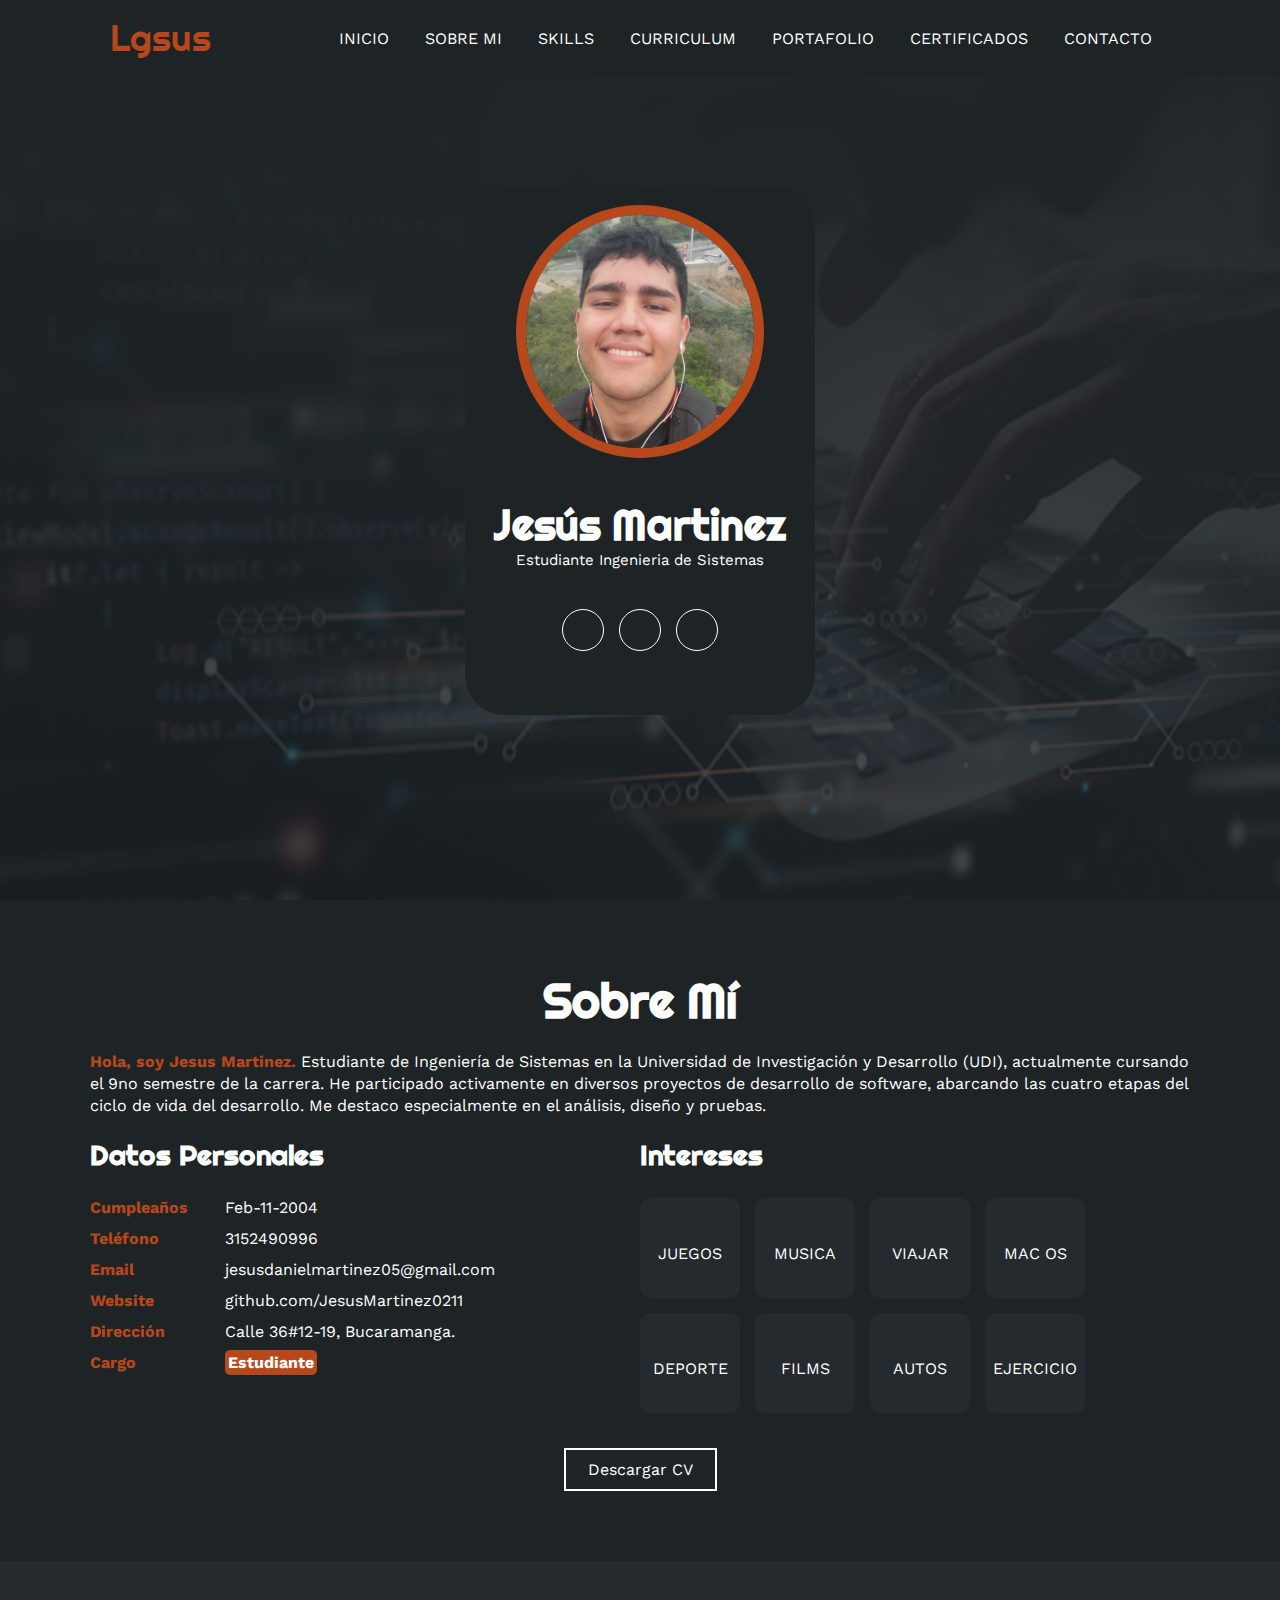
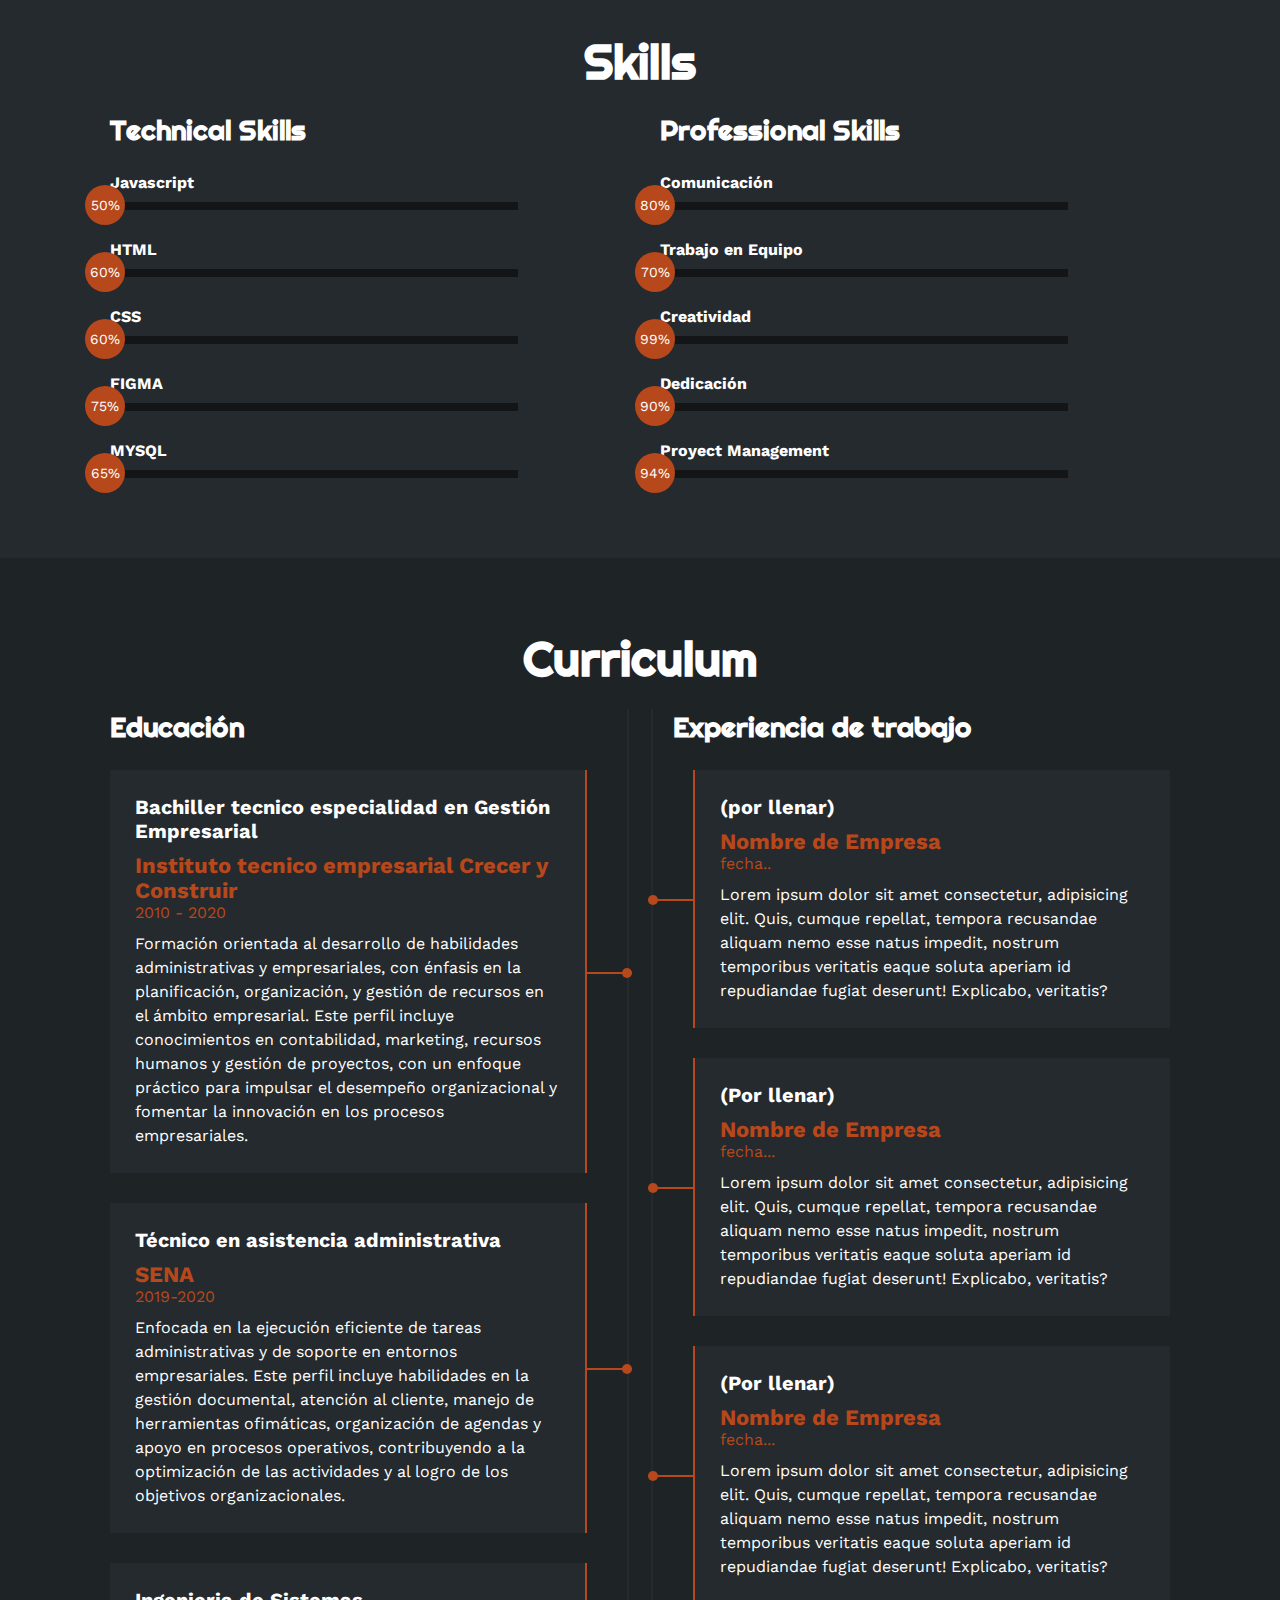
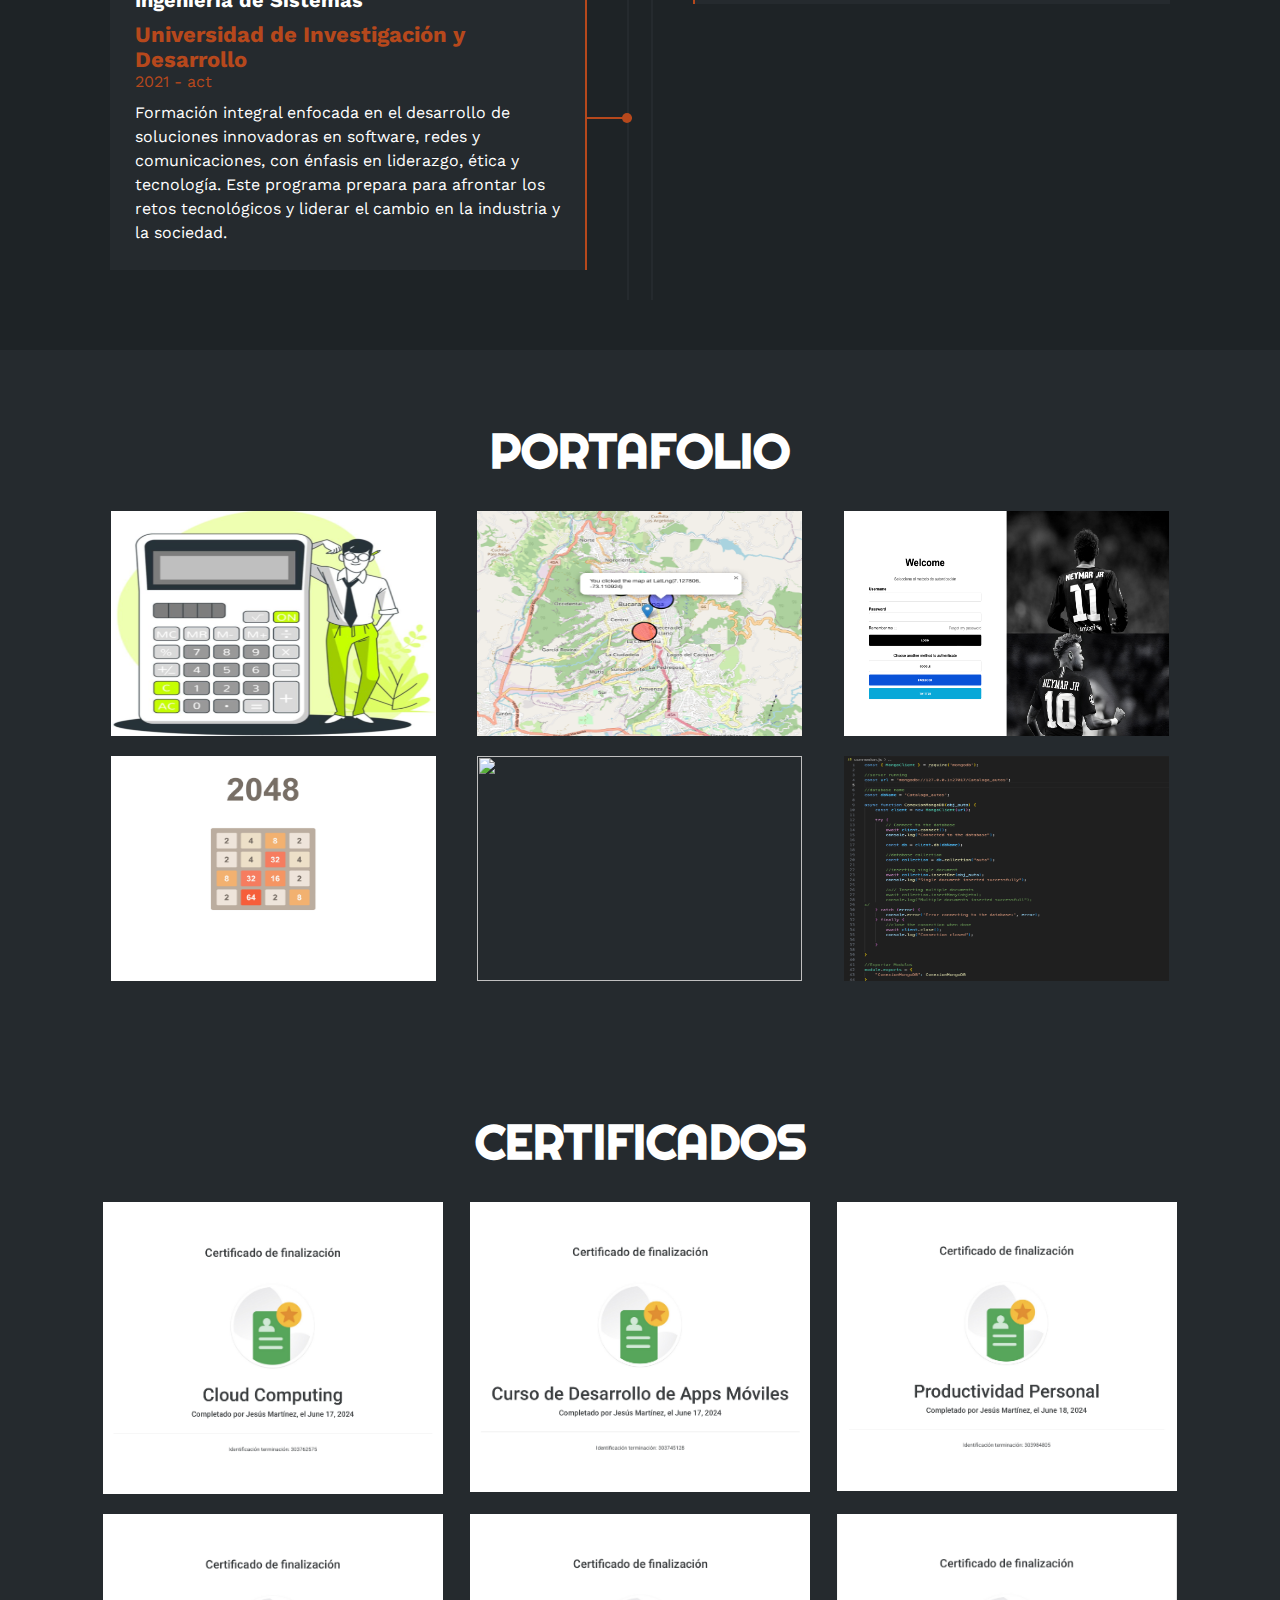
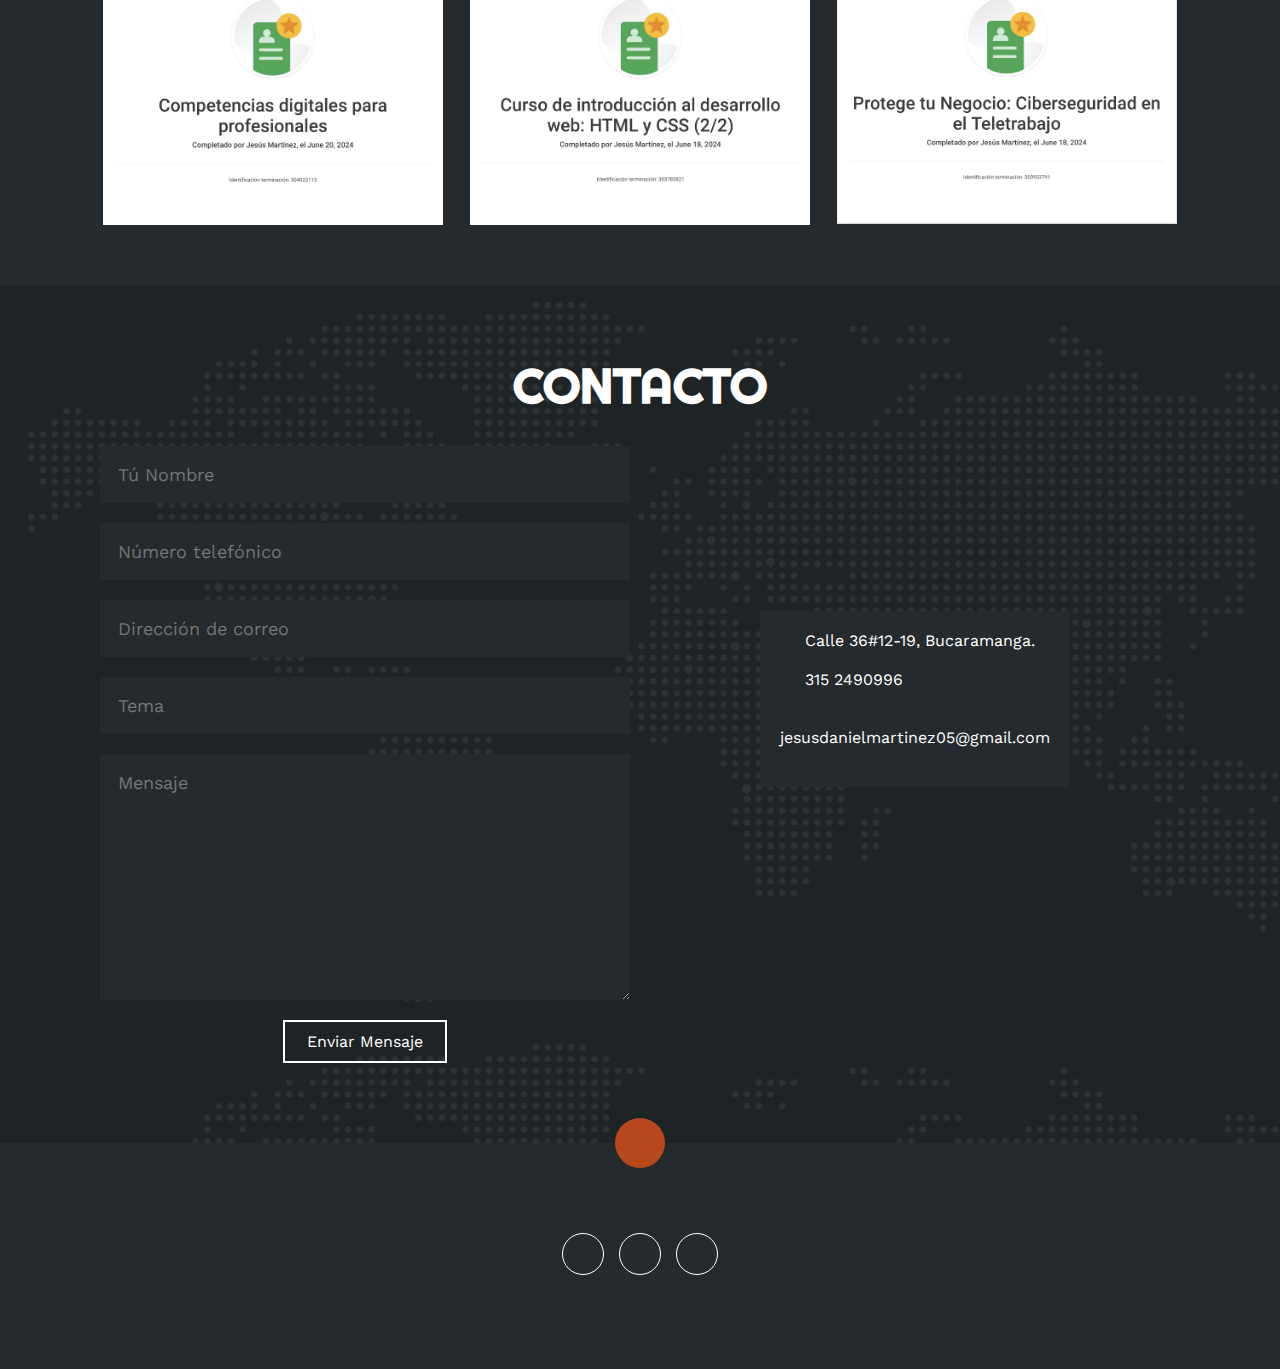
==== src/index.html @ fd4f3566 "c" ====
<!DOCTYPE html>
<html lang="es">
<head>
    <meta charset="UTF-8">
    <meta http-equiv="X-UA-Compatible" content="IE=edge">
    <meta name="viewport" content="width=device-width, initial-scale=1.0">
    <link rel="stylesheet" href="https://cdnjs.cloudflare.com/ajax/libs/font-awesome/6.1.2/css/all.min.css" integrity="sha512-1sCRPdkRXhBV2PBLUdRb4tMg1w2YPf37qatUFeS7zlBy7jJI8Lf4VHwWfZZfpXtYSLy85pkm9GaYVYMfw5BC1A==" crossorigin="anonymous" referrerpolicy="no-referrer" />
    <title>Portfolio</title>
    <link rel="stylesheet" href="estilo.css">
</head>
<body>
    <!-- MENU ENCABEZADO -->
    <div class="contenedor-header">
        <header>
            <div class="logo">
                <a href="#inicio">Lgsus</a>
            </div>
            <nav id="nav">
                <ul>
                    <li><a href="#inicio" onclick="seleccionar()">INICIO</a></li>
                    <li><a href="#sobremi" onclick="seleccionar()">SOBRE MI</a></li>
                    <li><a href="#skills" onclick="seleccionar()">SKILLS</a></li>
                    <li><a href="#curriculum" onclick="seleccionar()">CURRICULUM</a></li>
                    <li><a href="#portfolio" onclick="seleccionar()">PORTAFOLIO</a></li>
                    <li><a href="#certificado" onclick="seleccionar()">CERTIFICADOS</a></li>
                    <li><a href="#contacto" onclick="seleccionar()">CONTACTO</a></li>
                </ul>
            </nav>
            <div class="nav-responsive" onclick="mostrarOcultarMenu()">
                <i class="fa-solid fa-bars"></i>
            </div>
        </header>
    </div>

    <!-- SECCION INICIO -->
    <section id="inicio" class="inicio">
        <div class="contenido-banner">
            <div class="contenedor-img">
                <img src="img/cara.png" alt="">
            </div>
            <h1>Jesús Martinez</h1>
            <h2>Estudiante Ingenieria de Sistemas</h2>
            <div class="redes">
                <a href="https://www.instagram.com/_jesusdaniel_11/"><i class="fa-brands fa-instagram"></i></a>
                <a href="https://github.com/JesusMartinez0211"><i class="fa-brands fa-github"></i></a>
                <a href="https://www.linkedin.com/in/jesus-martinez-547531126/"><i class="fa-brands fa-linkedin-in"></i></a>
            </div>
        </div>
    </section>

    <!-- SECCION SOBRE MI -->
    <section id="sobremi" class="sobremi">
        <div class="contenido-seccion">
            <h2>Sobre Mí</h2>
            <p><span>Hola, soy Jesus Martinez.</span> Estudiante de Ingeniería de Sistemas en la Universidad de Investigación y Desarrollo (UDI), actualmente cursando el 9no semestre de la carrera. He participado activamente en diversos proyectos de desarrollo de software, abarcando las cuatro etapas del ciclo de vida del desarrollo. Me destaco especialmente en el análisis, diseño y pruebas.</p>

            <div class="fila">
                <!-- datos personales -->
                <div class="col">
                    <h3>Datos Personales</h3>
                    <ul>
                        <li>
                            <strong>Cumpleaños</strong>
                            Feb-11-2004
                        </li>
                        <li>
                            <strong>Teléfono</strong>
                            3152490996
                        </li>
                        <li>
                            <strong>Email</strong>
                            jesusdanielmartinez05@gmail.com
                        </li>
                        <li>
                            <strong>Website</strong>
                            github.com/JesusMartinez0211
                        </li>
                        <li>
                            <strong>Dirección</strong>
                            Calle 36#12-19, Bucaramanga.
                        </li>
                        <li>
                            <strong>Cargo</strong>
                            <span>Estudiante</span>
                        </li>
                    </ul>
                </div>

                <!-- intereses -->
                <div class="col">
                    <h3>Intereses</h3>
                    <div class="contenedor-intereses">
                        <div class="interes">
                            <i class="fa-solid fa-gamepad"></i>
                            <span>JUEGOS</span>
                        </div>
                        <div class="interes">
                            <i class="fa-solid fa-headphones"></i>
                            <span>MUSICA</span>
                        </div>
                        <div class="interes">
                            <i class="fa-solid fa-plane"></i>
                            <span>VIAJAR</span>
                        </div>
                        <div class="interes">
                            <i class="fa-brands fa-apple"></i>
                            <span>MAC OS</span>
                        </div>
                        <div class="interes">
                            <i class="fa-solid fa-futbol"></i>
                            <span>DEPORTE</span>
                        </div>
                        <div class="interes">
                            <i class="fa-solid fa-film"></i>
                            <span>FILMS</span>
                        </div>
                        <div class="interes">
                            <i class="fa-solid fa-car"></i>
                            <span>AUTOS</span>
                        </div>
                        <div class="interes">
                            <i class="fa-solid fa-dumbbell"></i>
                            <span>EJERCICIO</span>
                        </div>
                        
                    </div>
                </div>
            </div>
            <button>
                Descargar CV <i class="fa-solid fa-download"></i>
                <span class="overlay"></span>
            </button>
        </div>
    </section>

    <!-- SECCION SKILLS -->
    <section class="skills" id="skills">
        <div class="contenido-seccion">
            <h2>Skills</h2>
            <div class="fila">
                <!-- Technical Skill -->
                <div class="col">
                    <h3>Technical Skills</h3>
                    <div class="skill">
                        <span>Javascript</span>
                        <div class="barra-skill">
                            <div class="progreso">
                                <span>50%</span>
                            </div>
                        </div>
                    </div>
                    <div class="skill">
                        <span>HTML</span>
                        <div class="barra-skill">
                            <div class="progreso">
                                <span>60%</span>
                            </div>
                        </div>
                    </div>
                    <div class="skill">
                        <span>CSS</span>
                        <div class="barra-skill">
                            <div class="progreso">
                                <span>60%</span>
                            </div>
                        </div>
                    </div>
                    <div class="skill">
                        <span>FIGMA</span>
                        <div class="barra-skill">
                            <div class="progreso">
                                <span>75%</span>
                            </div>
                        </div>
                    </div>
                    <div class="skill">
                        <span>MYSQL</span>
                        <div class="barra-skill">
                            <div class="progreso">
                                <span>65%</span>
                            </div>
                        </div>
                    </div>
                </div>
                <!-- Professional Skills -->
                <div class="col">
                    <h3>Professional Skills</h3>
                    <div class="skill">
                        <span>Comunicación</span>
                        <div class="barra-skill">
                            <div class="progreso">
                                <span>80%</span>
                            </div>
                        </div>
                    </div>
                    <div class="skill">
                        <span>Trabajo en Equipo</span>
                        <div class="barra-skill">
                            <div class="progreso">
                                <span>70%</span>
                            </div>
                        </div>
                    </div>
                    <div class="skill">
                        <span>Creatividad</span>
                        <div class="barra-skill">
                            <div class="progreso">
                                <span>99%</span>
                            </div>
                        </div>
                    </div>
                    <div class="skill">
                        <span>Dedicación</span>
                        <div class="barra-skill">
                            <div class="progreso">
                                <span>90%</span>
                            </div>
                        </div>
                    </div>
                    <div class="skill">
                        <span>Proyect Management</span>
                        <div class="barra-skill">
                            <div class="progreso">
                                <span>94%</span>
                            </div>
                        </div>
                    </div>
                </div>
            </div>
        </div>
    </section>

    <!-- SECCION CURRICULUM -->
    <section id="curriculum" class="curriculum">
        <div class="contenido-seccion">
            <h2>Curriculum</h2>
            <div class="fila">
                <div class="col izquierda">
                    <h3>Educación</h3>
                    <div class="item izq">
                        <h4>Bachiller tecnico especialidad en Gestión Empresarial</h4>
                        <span class="casa">Instituto tecnico empresarial Crecer y Construir</span>
                        <span class="fecha">2010 - 2020</span>
                        <p>Formación orientada al desarrollo de habilidades administrativas y empresariales, con énfasis en la planificación, organización, y gestión de recursos en el ámbito empresarial. Este perfil incluye conocimientos en contabilidad, marketing, recursos humanos y gestión de proyectos, con un enfoque práctico para impulsar el desempeño organizacional y fomentar la innovación en los procesos empresariales.</p>
                        <div class="conectori">
                            <div class="circuloi"></div>
                        </div>
                    </div>
                    <div class="item izq">
                        <h4>Técnico en asistencia administrativa</h4>
                        <span class="casa">SENA</span>
                        <span class="fecha">2019-2020</span>
                        <p>Enfocada en la ejecución eficiente de tareas administrativas y de soporte en entornos empresariales. Este perfil incluye habilidades en la gestión documental, atención al cliente, manejo de herramientas ofimáticas, organización de agendas y apoyo en procesos operativos, contribuyendo a la optimización de las actividades y al logro de los objetivos organizacionales.</p>
                        <div class="conectori">
                            <div class="circuloi"></div>
                        </div>
                    </div>
                    <div class="item izq">
                        <h4>Ingenieria de Sistemas</h4>
                        <span class="casa">Universidad de Investigación y Desarrollo</span>
                        <span class="fecha">2021 - act</span>
                        <p>Formación integral enfocada en el desarrollo de soluciones innovadoras en software, redes y comunicaciones, con énfasis en liderazgo, ética y tecnología. Este programa prepara para afrontar los retos tecnológicos y liderar el cambio en la industria y la sociedad.</p>
                        <div class="conectori">
                            <div class="circuloi"></div>
                        </div>
                    </div>
                </div>

                <div class="col derecha">
                    <h3>Experiencia de trabajo</h3>
                    <div class="item der">
                        <h4>(por llenar)</h4>
                        <span class="casa">Nombre de Empresa</span>
                        <span class="fecha">fecha..</span>
                        <p>Lorem ipsum dolor sit amet consectetur, adipisicing elit. Quis, cumque repellat, tempora recusandae aliquam nemo esse natus impedit, nostrum temporibus veritatis eaque soluta aperiam id repudiandae fugiat deserunt! Explicabo, veritatis?</p>
                        <div class="conectord">
                            <div class="circulod"></div>
                        </div>
                    </div>
                    <div class="item der">
                        <h4>(Por llenar)</h4>
                        <span class="casa">Nombre de Empresa</span>
                        <span class="fecha">fecha...</span>
                        <p>Lorem ipsum dolor sit amet consectetur, adipisicing elit. Quis, cumque repellat, tempora recusandae aliquam nemo esse natus impedit, nostrum temporibus veritatis eaque soluta aperiam id repudiandae fugiat deserunt! Explicabo, veritatis?</p>
                        <div class="conectord">
                            <div class="circulod"></div>
                        </div>
                    </div>
                    <div class="item der">
                        <h4>(Por llenar)</h4>
                        <span class="casa">Nombre de Empresa</span>
                        <span class="fecha">fecha...</span>
                        <p>Lorem ipsum dolor sit amet consectetur, adipisicing elit. Quis, cumque repellat, tempora recusandae aliquam nemo esse natus impedit, nostrum temporibus veritatis eaque soluta aperiam id repudiandae fugiat deserunt! Explicabo, veritatis?</p>
                        <div class="conectord">
                            <div class="circulod"></div>
                        </div>
                    </div>
                </div>
            </div>
        </div>
    </section>

    <!-- SECCION PORTFOLIO -->
    <section id="portfolio" class="portfolio">
        <div class="contenido-seccion">
            <h2>PORTAFOLIO</h2>
            <div class="galeria">
                <div class="proyecto">
                    <img src="img/p1.jpg" alt="">
                    <div class="overlay">
                        <h3>CALCULADORA MOVIL</h3>
                        <p>Kotlin</p>
                        <a href="https://github.com/JesusMartinez0211/Calculadora" onclick="seleccionar()">Ver proyecto</a>
                    </div>
                </div>
                <div class="proyecto">
                    <img src="img/p2.jpg" alt="">
                    <div class="overlay">
                        <h3>LEAFLET</h3>
                        <p>Javascript</p>
                        <a href="https://github.com/JesusMartinez0211/Test-Leaflet" onclick="seleccionar()">Ver proyecto</a>
                    </div>
                </div>
                <div class="proyecto">
                    <img src="img/p3.jpg" alt="">
                    <div class="overlay">
                        <h3>Login responsive</h3>
                        <p>HTML / CSS</p>
                        <a href="https://github.com/JesusMartinez0211/Login" onclick="seleccionar()">Ver proyecto</a>
                    </div>
                </div>
                <div class="proyecto">
                    <img src="img/p4.jpg" alt="">
                    <div class="overlay">
                        <h3>2048 GAME</h3>
                        <p>Javascript / CSS / HTML</p>
                        <a href="https://github.com/JesusMartinez0211/2048-game" onclick="seleccionar()">Ver proyecto</a>
                    </div>
                </div>
                <div class="proyecto">
                    <img src="img/p5.jpg" alt="">
                    <div class="overlay">
                        <h3>PORTAFOLIO WEB</h3>
                        <p>HTML / CSS / Javascript</p>
                        <a href="https://github.com/JesusMartinez0211" onclick="seleccionar()">Ver proyecto</a>
                    </div>
                </div>
                <div class="proyecto">
                    <img src="img/p6.jpg" alt="">
                    <div class="overlay">
                        <h3>CATALOGO AUTOS</h3>
                        <p>Javascript</p>
                        <a href="https://github.com/JesusMartinez0211/CatalogoAutos" onclick="seleccionar()">Ver proyecto</a>
                    </div>
                </div>
            </div>
        </div>
    </section>

     <!-- SECCION CERTIFICADO -->
     <section id="certificado" class="certificado">
        <div class="contenido-seccion">
            <h2>CERTIFICADOS</h2>
            <div class="galeria">
                <div class="proyecto">
                    <img src="img/cloud.png" alt="">
                    <div class="overlay">
                        <h3>Cloud Computing</h3>
                        <p>Google</p>
                        <a href="https://skillshop.exceedlms.com/student/award/MKSF8jKL6VpTP5WVRbdkm8NJ" onclick="seleccionar()">Ver Certificado</a>
                    </div>
                </div>
                <div class="proyecto">
                    <img src="img/movil.png" alt="">
                    <div class="overlay">
                        <h3>Desarrollo de Apps moviles</h3>
                        <p>Google</p>
                        <a href="https://skillshop.exceedlms.com/student/award/ecYZycpWTf9TgdnVz9wrvRbJ" onclick="seleccionar()">Ver Certificado</a>
                    </div>
                </div>
                <div class="proyecto">
                    <img src="img/personal.png" alt="">
                    <div class="overlay">
                        <h3>Productividad Personal</h3>
                        <p>Google</p>
                        <a href="https://skillshop.exceedlms.com/student/award/MpCxSvjUcuLHpGskgnTH6EfN" onclick="seleccionar()">Ver Certificado</a>
                    </div>
                </div>
                <div class="proyecto">
                    <img src="img/digital.png" alt="">
                    <div class="overlay">
                        <h3>Competencias digitales para profesionales</h3>
                        <p>Google</p>
                        <a href="https://skillshop.exceedlms.com/student/award/N8gUr5qnWe9rKjtF4Wf3Svby" onclick="seleccionar()">Ver Certificado</a>
                    </div>
                </div>
                <div class="proyecto">
                    <img src="img/htmlcss.png" alt="">
                    <div class="overlay">
                        <h3>HTML y CSS</h3>
                        <p>Google</p>
                        <a href="https://skillshop.exceedlms.com/student/award/JLhgte3eQnHqp3HSXAgmcTYd" onclick="seleccionar()">Ver Certificado</a>
                    </div>
                </div>
                <div class="proyecto">
                    <img src="img/seguridad.png" alt="">
                    <div class="overlay">
                        <h3>Ciberseguridad</h3>
                        <p>Google</p>
                        <a href="https://skillshop.exceedlms.com/student/award/NML5ABvcWfL3LM64qhajntRx" onclick="seleccionar()">Ver Certificado</a>
                    </div>
                </div>
            </div>
        </div>
    </section>


    <!-- SECCION CONTACTO -->
    <section id="contacto" class="contacto">
        <div class="contenido-seccion">
            <h2>CONTACTO</h2>
            <div class="fila">
                <!-- Formulario -->
                <div class="col">
                    <input type="text" placeholder="Tú Nombre">
                    <input type="text" placeholder="Número telefónico">
                    <input type="text" placeholder="Dirección de correo">
                    <input type="text" placeholder="Tema">
                    <textarea name="" id="" cols="30" rows="10" placeholder="Mensaje"></textarea>
                    <button>
                        Enviar Mensaje<i class="fa-solid fa-paper-plane"></i>
                        <span class="overlay"></span>
                    </button>
                </div>
                <!-- Mapa -->
                <div class="col">
                    <iframe src="https://www.google.com/maps/embed?pb=!1m10!1m8!1m3!1d1817.3433835587293!2d-73.12719248275633!3d7.117167223699336!3m2!1i1024!2i768!4f13.1!5e0!3m2!1ses!2sco!4v1733175062306!5m2!1ses!2sco"></iframe>
                    <div class="info">
                        <ul>
                            <li>
                                <i class="fa-solid fa-location-dot"></i>
                                Calle 36#12-19, Bucaramanga.
                            </li>
                            <li>
                                <i class="fa-solid fa-mobile-screen"></i>
                                315 2490996
                            </li>
                            <li>
                                <i class="fa-solid fa-envelope"></i>
                                jesusdanielmartinez05@gmail.com
                            </li>
                        </ul>
                    </div>
                </div>
            </div>
        </div>
    </section>

    <!-- footer -->
    <footer>
        <a href="#inicio" class="arriba">
            <i class="fa-solid fa-angles-up"></i>
        </a>
        <div class="redes">
            <a href="https://www.instagram.com/_jesusdaniel_11/"><i class="fa-brands fa-instagram"></i></a>
                <a href="https://github.com/JesusMartinez0211"><i class="fa-brands fa-github"></i></a>
                <a href="https://www.linkedin.com/in/jesus-martinez-547531126/"><i class="fa-brands fa-linkedin-in"></i></a>
        </div>
    </footer>

    <script src="script.js"></script>
</body>
</html>
---- src/estilo.css ----
@import url('https://fonts.googleapis.com/css2?family=Righteous&family=Work+Sans:wght@100;300;400;600;800&display=swap');
*{
    box-sizing: border-box;
    font-family: 'Work Sans';
    margin: 0;
    padding: 0;
}
html{
    /* me permite deslizar cuando hago clic en los links del menu */
    scroll-behavior: smooth;
}
/* MENU */
.contenedor-header{
    background: #1e2326;
    position: fixed;
    width: 100%;
    top: 0;
    left: 0;
    z-index: 99;
}
.contenedor-header header{
    max-width: 1100px;
    margin: auto;
    display: flex;
    justify-content: space-between;
    align-items: center;
    padding: 15px 20px;
}
.contenedor-header header .logo a{
    font-family: 'Righteous';
    font-size: 36px;
    color: #b6481c;
    text-decoration: none;
}
.contenedor-header header ul{
    display: flex;
    list-style: none;
}
.contenedor-header header nav ul li a{
    text-align: none;
    color: #fff;
    margin: 0 15px;
    padding: 3px;
    transition: .5s;
    text-decoration: none;
}
.contenedor-header header nav ul li a:hover{
    color: #b6481c;
}
.nav-responsive{
    background-color: #b6481c;
    color:#fff;
    padding: 5px 10px;
    border-radius: 5px;
    cursor: pointer;
    display: none;
}
/* SECCION I N I C I O */
.inicio{
    background: linear-gradient(to top, rgba(30,35,38,.8), rgba(30,35,38,1)),
    url(img/fondo.jpg);
    background-size: cover;
    height: 100vh;
    color: #fff;
    display: flex;
    align-items: center;
}
.inicio .contenido-banner{
    padding: 20px;
    background-color: #1e2326;
    max-width: 350px;
    margin: auto;
    text-align: center;
    border-radius: 40px;
}
.inicio .contenido-banner img{
    margin-top: 40px;
    border: 10px solid #b6481c;
    display: block;
    width: 80%;
    margin: auto;
    border-radius: 100%;
}
.inicio .contenido-banner h1{
    margin-top: 40px;
    font-size: 42px;
    font-family: 'Righteous';
}
.inicio .contenido-banner h2{
    font-size: 15px;
    font-weight: normal;
}
.inicio .contenido-banner .redes a{
    color: #fff;
    display: inline-block;
    text-decoration: none;
    border: 1px solid #fff;
    border-radius: 100%;
    width: 42px;
    height: 42px;
    line-height: 42px;
    margin: 40px 5px;
    font-size: 20px;
    transition: .3s;
}
.inicio .contenido-banner .redes a:hover{
    background-color: #b6481c;
}
.sobremi{
    background-color: #1e2326;
    color: #fff;
    padding: 50px 20px;
}
.sobremi .contenido-seccion{
    max-width: 1100px;
    margin: auto;
}
.sobremi h2{
    font-size: 48px;
    font-family: 'Righteous';
    text-align: center;
    padding: 20px 0;

}
.sobremi .contenido-seccion p{
    font: 18px;
    line-height: 22px;
    margin-bottom: 20px;
}
.sobremi .contenido-seccion p span{
    color: #b6481c;
    font-weight: bold;
}
.sobremi .fila{
    display: flex;
}
.sobremi .fila .col
{
    width: 50%;
}
.sobremi .fila .col h3{
    font-size: 28px;
    font-family: 'Righteous';
    margin-bottom: 25px;
}
.sobremi .fila .col ul{
    list-style: none;
}
.sobremi .fila .col ul li{
    margin: 12px 0;
}
.sobremi .fila .col ul li strong{
    display: inline-block;
    color: #b6481c;
    width: 130px;
}
.sobremi .fila .col ul li span{
    background-color: #b6481c;
    padding: 3px;
    font-weight: bold;
    border-radius: 5px;
}
.sobremi .fila .col .contenedor-intereses{
    display: flex;
    flex-wrap: wrap;
}
.sobremi .fila .col .contenedor-intereses .interes{
    width: 100px;
    height: 100px;
    background-color: #252A2E;
    border-radius: 10px;
    margin: 0 15px 15px 0;
    display: flex;
    flex-direction: column;
    align-items: center;
    justify-content: center;
    transition: .3s;
}.sobremi .fila .col .contenedor-intereses .interes:hover{
    background-color: #b6481c;
}
.sobremi .fila .col .contenedor-intereses .interes i{
    font-size: 30px;
    margin-bottom: 10px;
}
.sobremi button{
    cursor: pointer;
    background-color: transparent;
    border: 2px solid #fff;
    width: fit-content;
    display: block;
    margin: 20px auto;
    padding: 10px 22px;
    font-size: 16px;
    color: #fff;
    position: relative;
    z-index: 10;
}
.sobremi button .overlay{
    position: absolute;
    top: 0;
    left: 0;
    width: 0;
    height: 100%;
    background-color: #b6481c;
    z-index: -1;
    transition: 1s;
}
.sobremi button:hover .overlay{
    width: 100%;
}
/* SECCION S K I L L S */
.skills{
    background-color: #252A2E;
    color: #fff;
    padding: 50px 20px;
}
.skills .contenido-seccion{
    max-width: 1100px;
    margin: auto;
}
.skills h2{
    font-size: 48px;
    font-family: 'Righteous';
    text-align: center;
    padding: 20px 0;

}
.skills .fila{
    display: flex;
}
.skills .fila .col{
    width: 50%;
    padding: 0 20px;
}
.skills .fila .col h3{
    font-size: 28px;
    font-family: 'Righteous';
    margin-bottom: 25px;
}
.skills .skill > span{
    font-weight: bold;
    display: block;
    margin-bottom: 10px;
}
.skills .skill .barra-skill{
    height: 8px;
    width: 80%;
    background-color: #131517;
    position: relative;
    margin-bottom: 30px;
}
.skills .skill .progreso{
    background-color: #b6481c;
    position: absolute;
    top: 0;
    left: 0;
    height: 8px;
}
.skills .skill .barra-skill span{
    position: absolute;
    height: 40px;
    width: 40px;
    background-color: #b6481c;
    border-radius: 50px;
    line-height: 40px;
    text-align: center;
    top: -17px;
    right: -15px;
    font-size: 14px;
}
/* Estas clases se agregaran dinamicamente mediante javascript */
.skills .skill .javascript{
    width: 0%;
    animation: 2s javascript forwards;
}
@keyframes javascript {
    0%{width: 0%;}
    100%{width: 45%;}
}

.skills .skill .htmlcss{
    width: 0%;
    animation: 2s htmlcss forwards;
}
@keyframes htmlcss {
    0%{width: 0%;}
    100%{width: 60%;}
}

.skills .skill .photoshop{
    width: 0%;
    animation: 2s photoshop forwards;
}
@keyframes photoshop {
    0%{width: 0%;}
    100%{width: 60%;}
}

.skills .skill .wordpress{
    width: 0%;
    animation: 2s wordpress forwards;
}
@keyframes wordpress {
    0%{width: 0%;}
    100%{width: 75%;}
}

.skills .skill .drupal{
    width: 0%;
    animation: 2s drupal forwards;
}
@keyframes drupal {
    0%{width: 0%;}
    100%{width: 65%;}
}

.skills .skill .comunicacion{
    width: 0%;
    animation: 2s comunicacion forwards;
}
@keyframes comunicacion {
    0%{width: 0%;}
    100%{width: 80%;}
}

.skills .skill .trabajo{
    width: 0%;
    animation: 2s trabajo forwards;
}
@keyframes trabajo {
    0%{width: 0%;}
    100%{width: 70%;}
}

.skills .skill .creatividad{
    width: 0%;
    animation: 2s creatividad forwards;
}
@keyframes creatividad {
    0%{width: 0%;}
    100%{width: 99%;}
}

.skills .skill .dedicacion{
    width: 0%;
    animation: 2s dedicacion forwards;
}
@keyframes dedicacion {
    0%{width: 0%;}
    100%{width: 90%;}
}

.skills .skill .proyect{
    width: 0%;
    animation: 2s proyect forwards;
}
@keyframes proyect {
    0%{width: 0%;}
    100%{width: 94%;}
}
/* SECCION CURRICULUM */
.curriculum{
    background-color: #1e2326;
    color: #fff;
    padding: 50px 20px;
}
.curriculum .contenido-seccion{
    max-width: 1100px;
    margin: auto;
}
.curriculum h2{
    font-size: 48px;
    font-family: 'Righteous';
    text-align: center;
    padding: 20px 0;

}
.curriculum .fila{
    display: flex;
    justify-content: space-between;
}
.curriculum .fila .col{
    width: 49%;
    padding: 0 20px;
}
.curriculum .fila .col h3{
    font-size: 28px;
    font-family: 'Righteous';
    margin-bottom: 25px;
}
.curriculum .fila .izquierda{
    border-right: 2px solid #252A2E;
}
.curriculum .fila .derecha{
    border-left: 2px solid #252A2E;
}
.curriculum .fila .item{
    padding: 25px;
    margin-bottom: 30px;
    background-color: #252A2E;
    position: relative;
}
.curriculum .fila .item h4{
    font-size: 20px;
    margin-bottom: 10px;
}
.curriculum .fila .item .casa{
    color: #b6481c;
    font-size: 22px;
    font-weight: bold;
    display: block;
}
.curriculum .fila .item .fecha{
    display: block;
    color: #b6481c;
    margin-bottom: 10px;
}
.curriculum .fila .item p{
    line-height: 24px;
}
.curriculum .fila .izq{
    border-right: 2px solid #b6481c;
    margin-right: 20px;
}
.curriculum .fila .der{
    border-left: 2px solid #b6481c;
    margin-left: 20px;
}
.curriculum .fila .item .conectori{
    height: 2px;
    background-color: #b6481c;
    width: 47px;
    position: absolute;
    top: 50%;
    right: -47px;
    z-index: 5;
}
.curriculum .fila .item .conectori .circuloi{
    display: block;
    height: 10px;
    width: 10px;
    border-radius: 50%;
    background-color: #b6481c;
    float: right;
    position: relative;
    bottom: 4px;
}
.curriculum .fila .item .conectord{
    height: 2px;
    background-color: #b6481c;
    width: 47px;
    position: absolute;
    top: 50%;
    left: -47px;
    z-index: 5;
}
.curriculum .fila .item .conectord .circulod{
    display: block;
    height: 10px;
    width: 10px;
    border-radius: 50%;
    background-color: #b6481c;
    float: left;
    position: relative;
    bottom: 4px;
}

/* SECCION PORTFOLIO */
.portfolio{
    background-color: #252A2E;
    color: #fff;
    padding: 50px 20px;
}
.portfolio .contenido-seccion{
    max-width: 1100px;
    margin: auto;
}
.portfolio h2{
    font-size: 48px;
    font-family: 'Righteous';
    text-align: center;
    padding: 20px 0;
}
.portfolio .galeria{
    display: flex;
    flex-wrap: wrap;
    justify-content: space-around;
}
.portfolio .galeria .proyecto{
    position: relative;
    width: 325px; /* Tamaño uniforme */
    height: 225px; /* Tamaño uniforme */
    margin: 10px;
    cursor: pointer;
    overflow: hidden; /* Ocultar contenido que sobresalga */
}
.portfolio .galeria .proyecto img{
    width: 100%; /* Asegura que la imagen ocupe el ancho del contenedor */
    height: 100%; /* Asegura que la imagen ocupe la altura del contenedor */
    display: block;
}
.portfolio .galeria .proyecto .overlay{
    position: absolute;
    top: 0;
    width: 100%;
    height: 100%;
    text-align: center;
    background: linear-gradient(#b6481c, #b6481c);
    display: flex;
    flex-direction: column;
    justify-content: center;
    transition: 1s;
    font-size: 18px;
    letter-spacing: 3px;
    opacity: 0;
}

.portfolio .galeria .proyecto .overlay a {
    text-decoration: none; /* Quitar el subrayado del enlace */
    color: #fff; /* Texto blanco para contraste */
    background-color: #b6481c; /* Fondo acorde al gradiente */
    padding: 10px 20px; /* Espaciado interno para el botón */
    border-radius: 5px; /* Bordes redondeados para un diseño moderno */
    display: inline-block; /* Asegura que el enlace se vea como un botón */
    margin-top: 20px; /* Espacio entre el enlace y el texto superior */
    font-size: 16px; /* Tamaño de fuente legible */
    transition: background-color 0.3s ease, transform 0.3s ease; /* Suavidad en los efectos */
}

.portfolio .galeria .proyecto .overlay a:hover {
    background-color: #fff; /* Cambiar fondo al pasar el cursor */
    color: #b6481c; /* Cambiar color del texto para contraste */
    transform: scale(1.05); /* Aumentar ligeramente el tamaño */
}
.portfolio .galeria .proyecto .overlay h3{
    margin-bottom: 20px;
    transition: 1s;
}
.portfolio .galeria .proyecto .overlay:hover{
    opacity: 1;
}
.portfolio .galeria .proyecto .overlay:hover h3{
    margin-bottom: 0px;
}

/* SECCION CERTIFICADOS */
.certificado{
    background-color: #252A2E;
    color: #fff;
    padding: 50px 20px;
}
.certificado .contenido-seccion{
    max-width: 1100px;
    margin: auto;
}
.certificado h2{
    font-size: 48px;
    font-family: 'Righteous';
    text-align: center;
    padding: 20px 0;
}
.certificado .galeria{
    display: flex;
    flex-wrap: wrap;
    justify-content: space-around;
}
.certificado .galeria .proyecto{
    position: relative;
    max-width: 340px;
    height: fit-content;
    margin: 10px;
    cursor: pointer;
}
.certificado .galeria .proyecto img{
    width: 100%;
    display: block;
}
.certificado .galeria .proyecto .overlay{
    position: absolute;
    top: 0;
    width: 100%;
    height: 100%;
    text-align: center;
    background: linear-gradient(#b6481c, #b6481c);
    display: flex;
    flex-direction: column;
    justify-content: center;
    transition: 1s;
    font-size: 18px;
    letter-spacing: 3px;
    opacity: 0;
}

.certificado .galeria .proyecto .overlay a {
    text-decoration: none; /* Quitar el subrayado del enlace */
    color: #fff; /* Texto blanco para contraste */
    background-color: #b6481c; /* Fondo acorde al gradiente */
    padding: 10px 20px; /* Espaciado interno para el botón */
    border-radius: 5px; /* Bordes redondeados para un diseño moderno */
    display: inline-block; /* Asegura que el enlace se vea como un botón */
    margin-top: 20px; /* Espacio entre el enlace y el texto superior */
    font-size: 16px; /* Tamaño de fuente legible */
    transition: background-color 0.3s ease, transform 0.3s ease; /* Suavidad en los efectos */
}

.certificado .galeria .proyecto .overlay a:hover {
    background-color: #fff; /* Cambiar fondo al pasar el cursor */
    color: #b6481c; /* Cambiar color del texto para contraste */
    transform: scale(1.05); /* Aumentar ligeramente el tamaño */
}
.certificado .galeria .proyecto .overlay h3{
    margin-bottom: 20px;
    transition: 1s;
}
.certificado .galeria .proyecto .overlay:hover{
    opacity: 1;
}
.certificado .galeria .proyecto .overlay:hover h3{
    margin-bottom: 0px;
}
/* SECCION CONTACTO */
.contacto{
    background-image: url(img/contact_bg.png);
    background-color: #1e2326;
    color: #fff;
    padding: 50px 0;
}
.contacto .contenido-seccion{
    max-width: 1100px;
    margin: auto;
}
.contacto h2{
    font-size: 48px;
    font-family: 'Righteous';
    text-align: center;
    padding: 20px 0;
}
.contacto .fila{
    display: flex;
}
.contacto .col{
    width: 50%;
    padding: 10px;
    position: relative;
}
.contacto .col input, .contacto .col textarea{
    display: block;
    width: 100%;
    padding: 18px;
    border: none;
    margin-bottom: 20px;
    background-color: #252A2E;
    color: #fff;
    font-size: 18px;
}
.contacto button{
    cursor: pointer;
    background-color: transparent;
    border: 2px solid #fff;
    width: fit-content;
    display: block;
    margin: 20px auto;
    padding: 10px 22px;
    font-size: 16px;
    color: #fff;
    position: relative;
    z-index: 10;
}
.contacto button .overlay{
    position: absolute;
    top: 0;
    left: 0;
    width: 0;
    height: 100%;
    background-color: #b6481c;
    z-index: -1;
    transition: 1s;
}
.contacto button:hover .overlay{
    width: 100%;
}
.contacto .col iframe {
    width: 100%; /* Ajusta el ancho del iframe al 100% del contenedor */
    height: 555px; /* Ajusta la altura, puedes modificar según lo que prefieras */
    border: 0; /* Elimina el borde */
}

.contacto .col .info{
    position: absolute;
    top: 40%;
    background-color: #252A2E;
    padding: 20px;
    max-width: 350px;
    left: 50%;
    transform: translate(-50%, -50%);
}
.contacto .col .info ul{
    list-style: none;
}
.contacto .col .info ul li{
    margin-bottom: 20px;
}
.contacto .col .info ul li i{
    color: #b6481c;
    display: inline-block;
    margin-right: 20px;
}
footer{
    background-color: #252A2E;
    color: #fff;
    padding: 50px 0 30px 0;
    text-align: center;
    position: relative;
    width: 100%;
}
footer .redes{
    margin-bottom: 20px;
}
footer .redes a{
    color: #fff;
    display: inline-block;
    text-decoration: none;
    border: 1px solid #fff;
    border-radius: 100%;
    width: 42px;
    height: 42px;
    line-height: 42px;
    margin: 40px 5px;
    font-size: 20px;
    transition: .3s;
}
footer .arriba{
    display: block;
    width: 50px;
    height: 50px;
    background-color: #b6481c;
    color: #fff;
    position: absolute;
    left: 50%;
    transform: translateX(-50%);
    top: -25px;
    border-radius: 50%;
    line-height: 50px;
    font-size: 18px;
}
/* SECCION RESPONSIVE */
@media screen and (max-width:980px){
    nav{
        display: none;
    }
    .nav-responsive{
        display: block;
    }
    nav.responsive{
        display: block;
        position: absolute;
        right: 0;
        top: 75px;
        background-color: #252A2E;
        width: 180px;
    }
    nav.responsive ul{
        display: block !important;
    }
    nav.responsive ul li{
        border-bottom: 1px solid #fff;
        padding: 10px 0;
    }
}
@media screen and (max-width:700px){
    .sobremi .fila{
        display: block;
    }
    .sobremi .fila .col{
        width: fit-content;
    }

    .skills .fila{
        display: block;
    }
    .skills .fila .col{
        width: 100%;
    }
    .skills .fila .col .barra-skill{
        width: 100%;
    }

    .curriculum .fila{
        display: block;
    }
    .curriculum .fila .col{
        width: 90%;
    }
    .curriculum .fila .derecha{
        margin-left: 20px;
    }

    .portfolio .galeria{
        display: block;
        width: 100%;
    }
    .portfolio .galeria .proyecto{
        max-width: 100%;
    }
    .portfolio .galeria .proyecto img{
        width: 100%;
    }

    .certificado .galeria{
        display: block;
        width: 100%;
    }
    .certificado .galeria .proyecto{
        max-width: 100%;
    }
    .certificado .galeria .proyecto img{
        width: 100%;
    }
    .certificado .fila{
        display: block;
    }
    .contacto .fila .col{
        width: 100%;
    }

    .contacto .col iframe {
        height: 250px; /* Reduce la altura para pantallas pequeñas */
    }
}
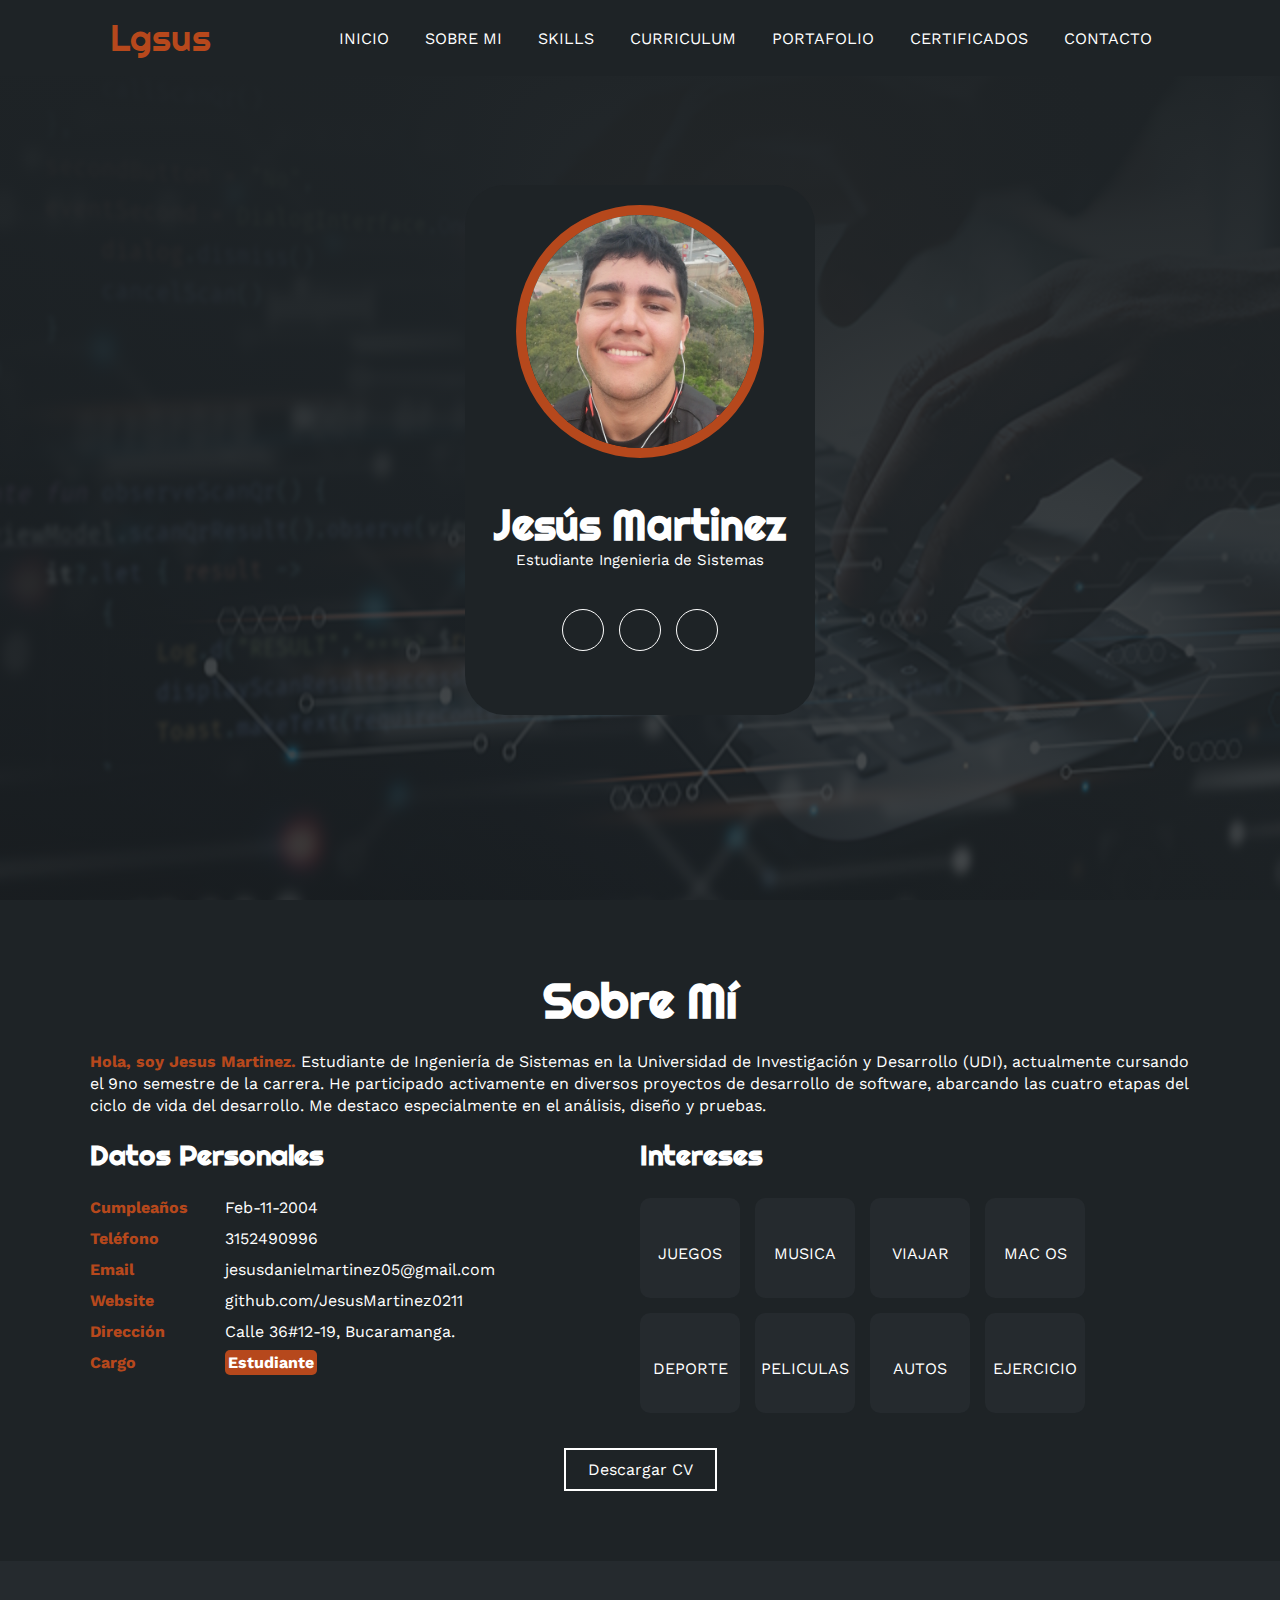
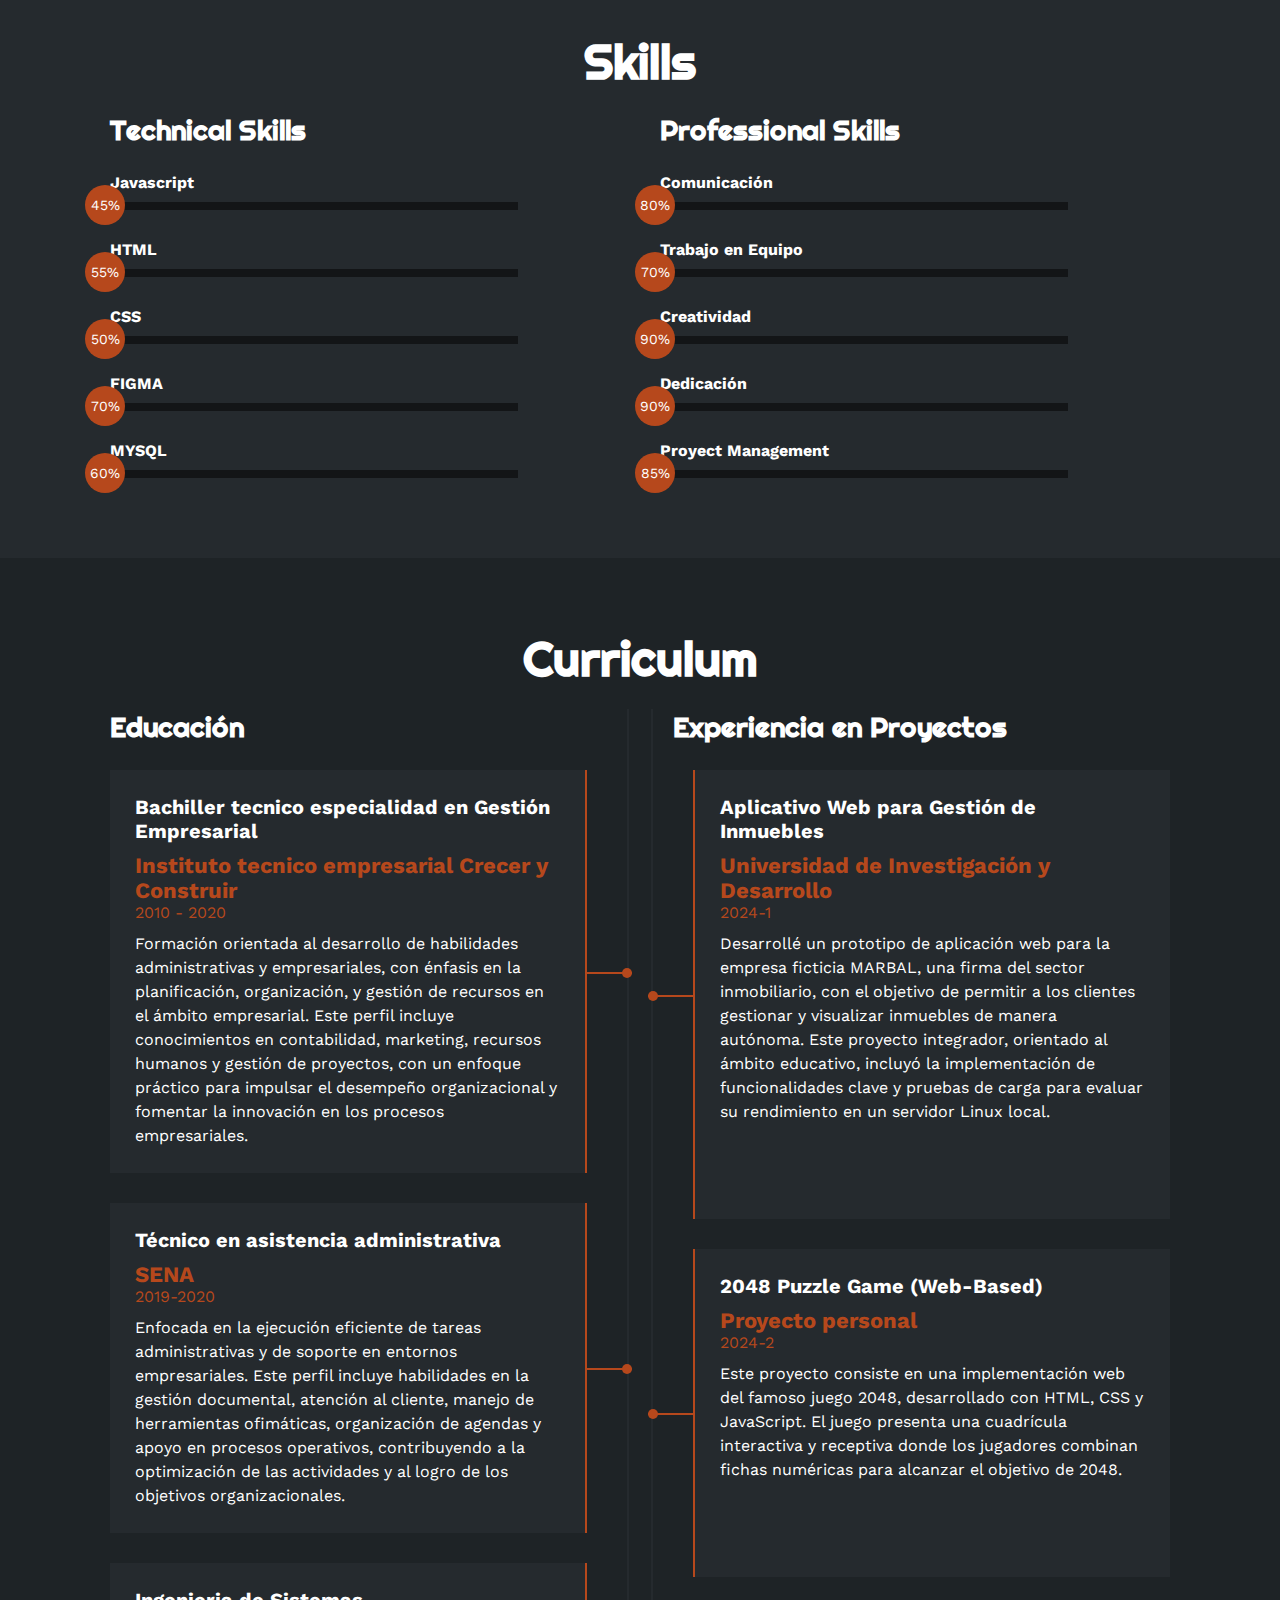
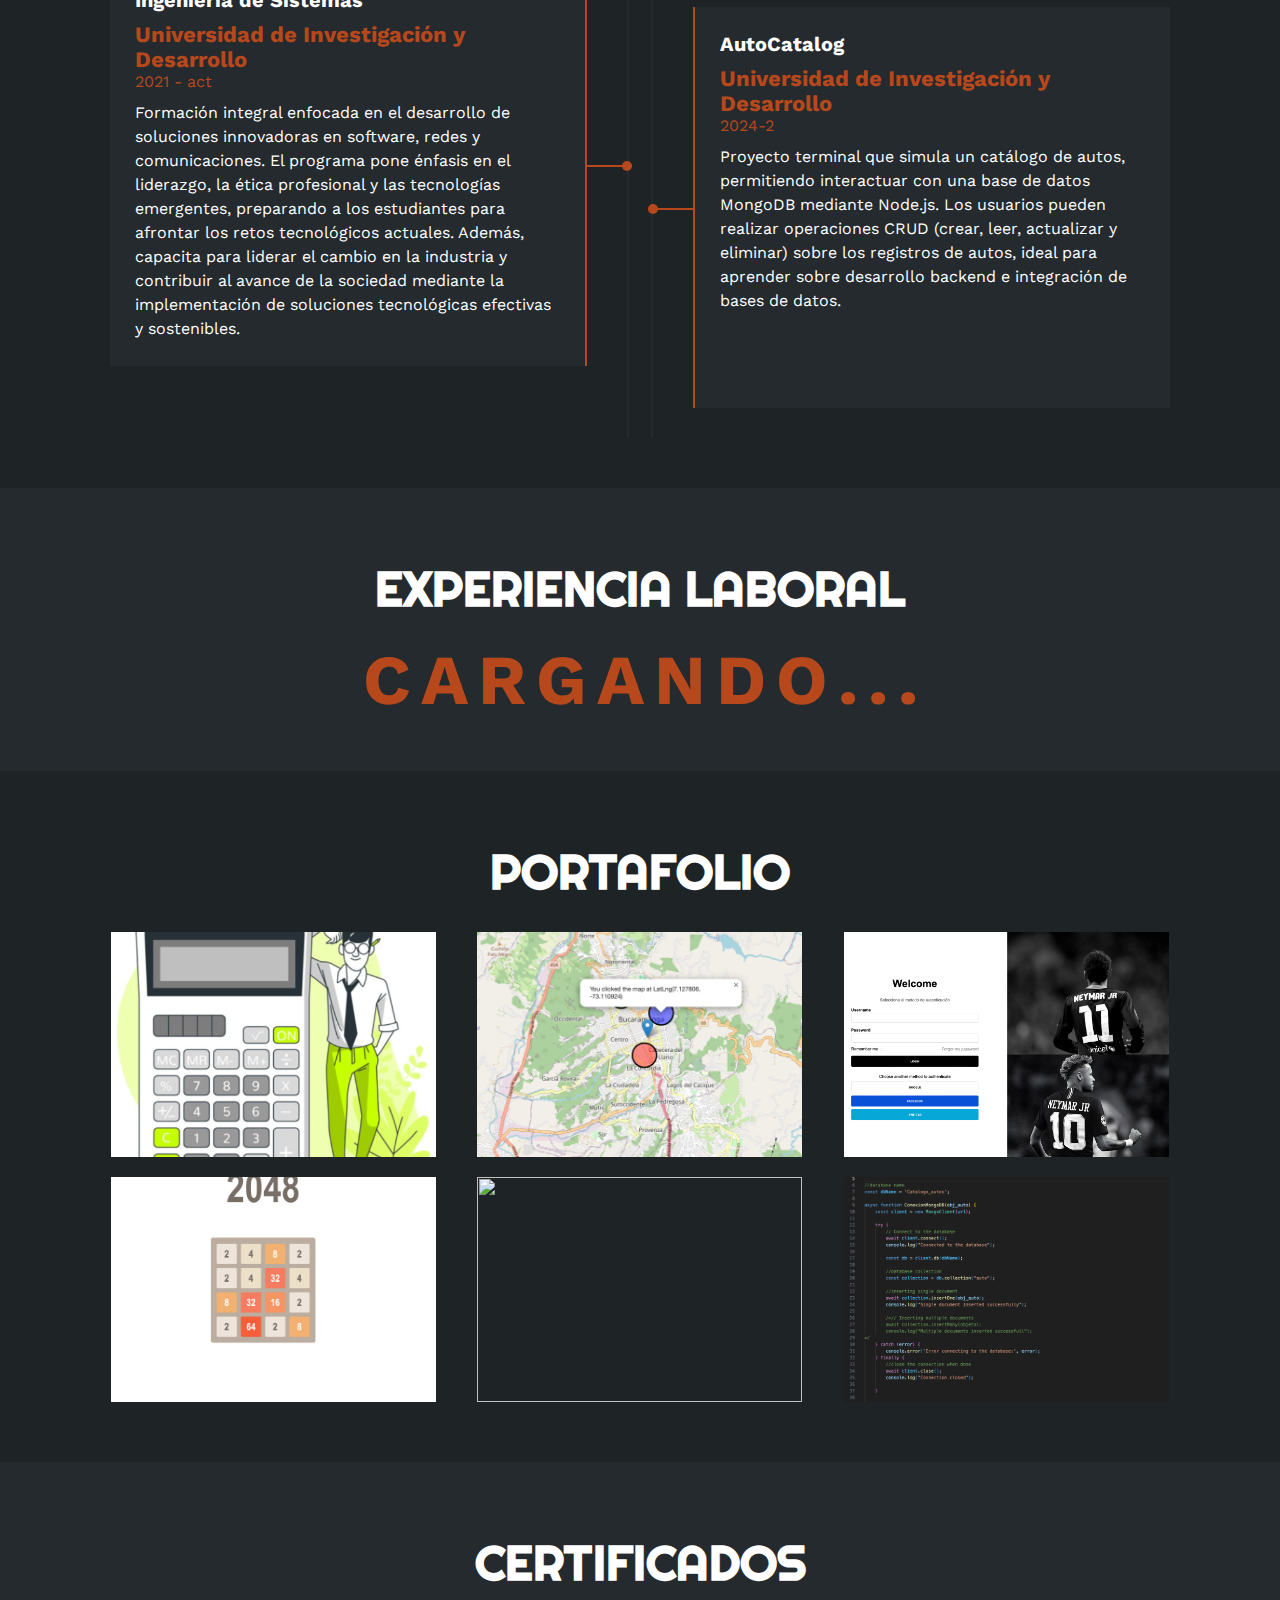
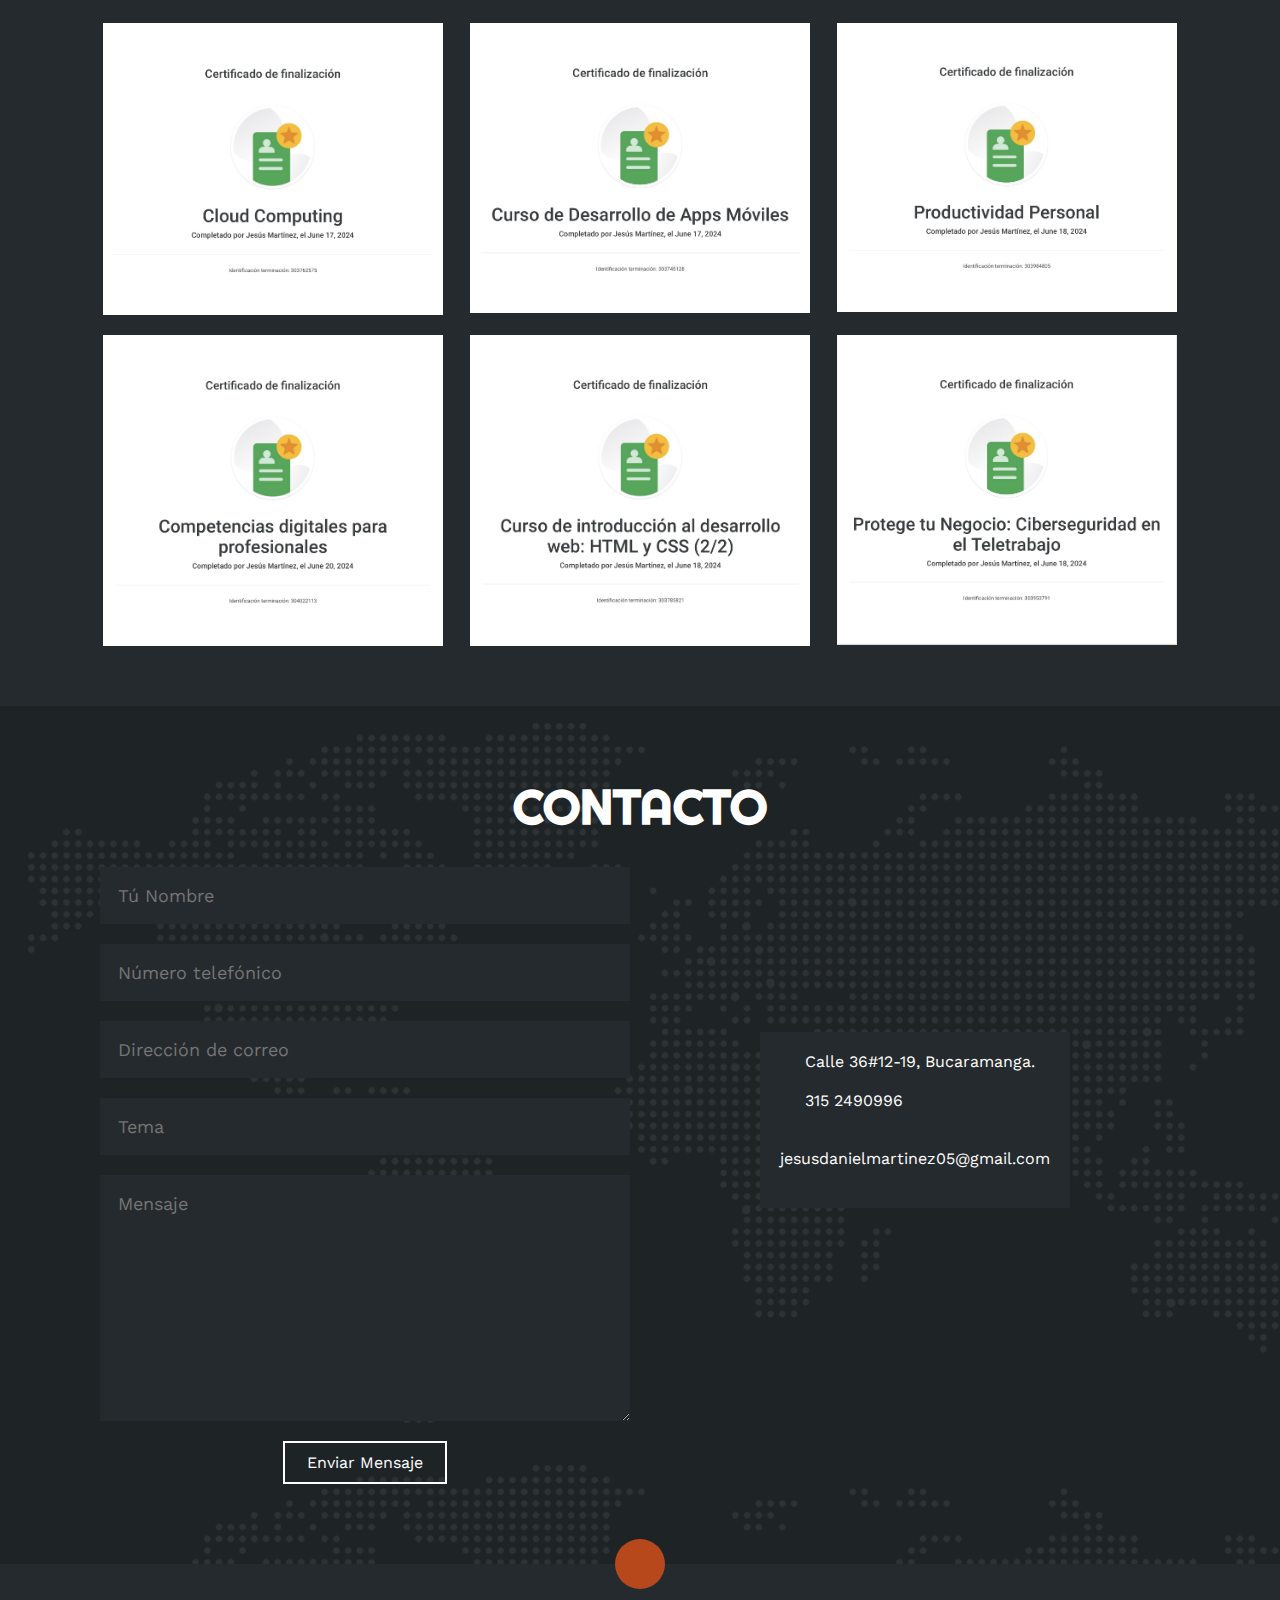
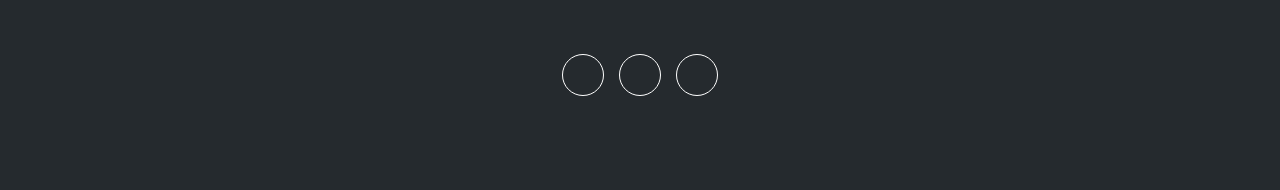
==== commit f165ed27: "last change" ====
--- a/src/index.html
+++ b/src/index.html
@@ -6,7 +6,7 @@
     <meta name="viewport" content="width=device-width, initial-scale=1.0">
     <link rel="stylesheet" href="https://cdnjs.cloudflare.com/ajax/libs/font-awesome/6.1.2/css/all.min.css" integrity="sha512-1sCRPdkRXhBV2PBLUdRb4tMg1w2YPf37qatUFeS7zlBy7jJI8Lf4VHwWfZZfpXtYSLy85pkm9GaYVYMfw5BC1A==" crossorigin="anonymous" referrerpolicy="no-referrer" />
     <title>Portfolio</title>
-    <link rel="stylesheet" href="estilo.css">
+    <link rel="stylesheet" href="/src/estilo.css">
 </head>
 <body>
     <!-- MENU ENCABEZADO -->
@@ -112,7 +112,7 @@
                         </div>
                         <div class="interes">
                             <i class="fa-solid fa-film"></i>
-                            <span>FILMS</span>
+                            <span>PELICULAS</span>
                         </div>
                         <div class="interes">
                             <i class="fa-solid fa-car"></i>
@@ -145,39 +145,39 @@
                         <span>Javascript</span>
                         <div class="barra-skill">
                             <div class="progreso">
+                                <span>45%</span>
+                            </div>
+                        </div>
+                    </div>
+                    <div class="skill">
+                        <span>HTML</span>
+                        <div class="barra-skill">
+                            <div class="progreso">
+                                <span>55%</span>
+                            </div>
+                        </div>
+                    </div>
+                    <div class="skill">
+                        <span>CSS</span>
+                        <div class="barra-skill">
+                            <div class="progreso">
                                 <span>50%</span>
                             </div>
                         </div>
                     </div>
                     <div class="skill">
-                        <span>HTML</span>
+                        <span>FIGMA</span>
+                        <div class="barra-skill">
+                            <div class="progreso">
+                                <span>70%</span>
+                            </div>
+                        </div>
+                    </div>
+                    <div class="skill">
+                        <span>MYSQL</span>
                         <div class="barra-skill">
                             <div class="progreso">
                                 <span>60%</span>
-                            </div>
-                        </div>
-                    </div>
-                    <div class="skill">
-                        <span>CSS</span>
-                        <div class="barra-skill">
-                            <div class="progreso">
-                                <span>60%</span>
-                            </div>
-                        </div>
-                    </div>
-                    <div class="skill">
-                        <span>FIGMA</span>
-                        <div class="barra-skill">
-                            <div class="progreso">
-                                <span>75%</span>
-                            </div>
-                        </div>
-                    </div>
-                    <div class="skill">
-                        <span>MYSQL</span>
-                        <div class="barra-skill">
-                            <div class="progreso">
-                                <span>65%</span>
                             </div>
                         </div>
                     </div>
@@ -205,7 +205,7 @@
                         <span>Creatividad</span>
                         <div class="barra-skill">
                             <div class="progreso">
-                                <span>99%</span>
+                                <span>90%</span>
                             </div>
                         </div>
                     </div>
@@ -221,7 +221,7 @@
                         <span>Proyect Management</span>
                         <div class="barra-skill">
                             <div class="progreso">
-                                <span>94%</span>
+                                <span>85%</span>
                             </div>
                         </div>
                     </div>
@@ -259,7 +259,7 @@
                         <h4>Ingenieria de Sistemas</h4>
                         <span class="casa">Universidad de Investigación y Desarrollo</span>
                         <span class="fecha">2021 - act</span>
-                        <p>Formación integral enfocada en el desarrollo de soluciones innovadoras en software, redes y comunicaciones, con énfasis en liderazgo, ética y tecnología. Este programa prepara para afrontar los retos tecnológicos y liderar el cambio en la industria y la sociedad.</p>
+                        <p>Formación integral enfocada en el desarrollo de soluciones innovadoras en software, redes y comunicaciones. El programa pone énfasis en el liderazgo, la ética profesional y las tecnologías emergentes, preparando a los estudiantes para afrontar los retos tecnológicos actuales. Además, capacita para liderar el cambio en la industria y contribuir al avance de la sociedad mediante la implementación de soluciones tecnológicas efectivas y sostenibles.</p>
                         <div class="conectori">
                             <div class="circuloi"></div>
                         </div>
@@ -267,35 +267,112 @@
                 </div>
 
                 <div class="col derecha">
-                    <h3>Experiencia de trabajo</h3>
+                    <h3>Experiencia en Proyectos</h3>
                     <div class="item der">
-                        <h4>(por llenar)</h4>
-                        <span class="casa">Nombre de Empresa</span>
-                        <span class="fecha">fecha..</span>
-                        <p>Lorem ipsum dolor sit amet consectetur, adipisicing elit. Quis, cumque repellat, tempora recusandae aliquam nemo esse natus impedit, nostrum temporibus veritatis eaque soluta aperiam id repudiandae fugiat deserunt! Explicabo, veritatis?</p>
+                        <h4>Aplicativo Web para Gestión de Inmuebles</h4>
+                        <span class="casa">Universidad de Investigación y Desarrollo</span>
+                        <span class="fecha">2024-1</span>
+                        <p>Desarrollé un prototipo de aplicación web para la empresa ficticia MARBAL, una firma del sector inmobiliario, con el objetivo de permitir a los clientes gestionar y visualizar inmuebles de manera autónoma. Este proyecto integrador, orientado al ámbito educativo, incluyó la implementación de funcionalidades clave y pruebas de carga para evaluar su rendimiento en un servidor Linux local.</p>
+                        <div class="carrusel">
+                            <div class="carrusel-items">
+                                <!-- Íconos originales -->
+                                <i class="fab fa-js js"></i>
+                                <i class="fab fa-html5 html5"></i>
+                                <i class="fab fa-css3-alt css3"></i>
+                                <i class="fab fa-php php"></i>
+                                <i class="fab fa-laravel laravel"></i>
+                                <i class="fas fa-database mysql"></i>
+                                <!-- Íconos duplicados -->
+                                <i class="fab fa-js js"></i>
+                                <i class="fab fa-html5 html5"></i>
+                                <i class="fab fa-css3-alt css3"></i>
+                                <i class="fab fa-php php"></i>
+                                <i class="fab fa-laravel laravel"></i>
+                                <i class="fas fa-database mysql"></i>
+                            </div>
+                        </div>
                         <div class="conectord">
                             <div class="circulod"></div>
                         </div>
                     </div>
                     <div class="item der">
-                        <h4>(Por llenar)</h4>
-                        <span class="casa">Nombre de Empresa</span>
-                        <span class="fecha">fecha...</span>
-                        <p>Lorem ipsum dolor sit amet consectetur, adipisicing elit. Quis, cumque repellat, tempora recusandae aliquam nemo esse natus impedit, nostrum temporibus veritatis eaque soluta aperiam id repudiandae fugiat deserunt! Explicabo, veritatis?</p>
+                        <h4>2048 Puzzle Game (Web-Based)</h4>
+                        <span class="casa">Proyecto personal</span>
+                        <span class="fecha">2024-2</span>
+                        <p>Este proyecto consiste en una implementación web del famoso juego 2048, desarrollado con HTML, CSS y JavaScript. El juego presenta una cuadrícula interactiva y receptiva donde los jugadores combinan fichas numéricas para alcanzar el objetivo de 2048.</p>
+                        <div class="carrusel">
+                            <div class="carrusel-contenedor">
+                                <!-- Íconos originales -->
+                                <i class="fab fa-js js"></i>
+                                <i class="fab fa-html5 html5"></i>
+                                <i class="fab fa-css3-alt css3"></i>
+                                <!-- Íconos duplicados -->
+                                <i class="fab fa-js js"></i>
+                                <i class="fab fa-html5 html5"></i>
+                                <i class="fab fa-css3-alt css3"></i>
+                                <!-- Íconos triplicados -->
+                                <i class="fab fa-js js"></i>
+                                <i class="fab fa-html5 html5"></i>
+                                <i class="fab fa-css3-alt css3"></i>
+                                <!-- Íconos cudruplicados -->
+                                <i class="fab fa-js js"></i>
+                                <i class="fab fa-html5 html5"></i>
+                                <i class="fab fa-css3-alt css3"></i>
+                            </div>
+                        </div>
                         <div class="conectord">
                             <div class="circulod"></div>
                         </div>
                     </div>
                     <div class="item der">
-                        <h4>(Por llenar)</h4>
-                        <span class="casa">Nombre de Empresa</span>
-                        <span class="fecha">fecha...</span>
-                        <p>Lorem ipsum dolor sit amet consectetur, adipisicing elit. Quis, cumque repellat, tempora recusandae aliquam nemo esse natus impedit, nostrum temporibus veritatis eaque soluta aperiam id repudiandae fugiat deserunt! Explicabo, veritatis?</p>
+                        <h4>AutoCatalog</h4>
+                        <span class="casa">Universidad de Investigación y Desarrollo</span>
+                        <span class="fecha">2024-2</span>
+                        <p>Proyecto terminal que simula un catálogo de autos, permitiendo interactuar con una base de datos MongoDB mediante Node.js. Los usuarios pueden realizar operaciones CRUD (crear, leer, actualizar y eliminar) sobre los registros de autos, ideal para aprender sobre desarrollo backend e integración de bases de datos.</p>
+                        <div class="carrusel">
+                            <div class="carrusel-conter">
+                                <!-- Íconos originales -->
+                                <i class="fa-solid fa-terminal terminal"></i>
+                                <i class="fa-solid fa-database database"></i>
+                                <i class="fa-brands fa-node-js node"></i>
+                                <!-- Íconos duplicados -->
+                                <i class="fa-solid fa-terminal terminal"></i>
+                                <i class="fa-solid fa-database database"></i>
+                                <i class="fa-brands fa-node-js node"></i>
+                                <!-- Íconos triplicados -->
+                                <i class="fa-solid fa-terminal terminal"></i>
+                                <i class="fa-solid fa-database database"></i>
+                                <i class="fa-brands fa-node-js node"></i>
+                                <!-- Íconos cudruplicados -->
+                                <i class="fa-solid fa-terminal terminal"></i>
+                                <i class="fa-solid fa-database database"></i>
+                                <i class="fa-brands fa-node-js node"></i>
+                            </div>
+                        </div>
                         <div class="conectord">
                             <div class="circulod"></div>
                         </div>
                     </div>
                 </div>
+            </div>
+        </div>
+    </section>
+    <!-- SECCION LABORAL -->
+    <section id="laboral" class="laboral">
+        <div class="laboral-cargando">
+            <h2>EXPERIENCIA LABORAL</h2>
+            <div class="animacion-cargando">
+                <span style="--span-delay: 1;">C</span>
+                <span style="--span-delay: 2;">A</span>
+                <span style="--span-delay: 3;">R</span>
+                <span style="--span-delay: 4;">G</span>
+                <span style="--span-delay: 5;">A</span>
+                <span style="--span-delay: 6;">N</span>
+                <span style="--span-delay: 7;">D</span>
+                <span style="--span-delay: 8;">O</span>
+                <span style="--span-delay: 9;">.</span>
+                <span style="--span-delay: 10;">.</span>
+                <span style="--span-delay: 11;">.</span>
             </div>
         </div>
     </section>
@@ -468,6 +545,6 @@
         </div>
     </footer>
 
-    <script src="script.js"></script>
+    <script src="/src/script.js"></script>
 </body>
 </html>--- a/src/estilo.css
+++ b/src/estilo.css
@@ -284,7 +284,7 @@
 }
 @keyframes htmlcss {
     0%{width: 0%;}
-    100%{width: 60%;}
+    100%{width: 55%;}
 }
 
 .skills .skill .photoshop{
@@ -293,7 +293,7 @@
 }
 @keyframes photoshop {
     0%{width: 0%;}
-    100%{width: 60%;}
+    100%{width: 50%;}
 }
 
 .skills .skill .wordpress{
@@ -302,7 +302,7 @@
 }
 @keyframes wordpress {
     0%{width: 0%;}
-    100%{width: 75%;}
+    100%{width: 70%;}
 }
 
 .skills .skill .drupal{
@@ -311,7 +311,7 @@
 }
 @keyframes drupal {
     0%{width: 0%;}
-    100%{width: 65%;}
+    100%{width: 60%;}
 }
 
 .skills .skill .comunicacion{
@@ -338,7 +338,7 @@
 }
 @keyframes creatividad {
     0%{width: 0%;}
-    100%{width: 99%;}
+    100%{width: 90%;}
 }
 
 .skills .skill .dedicacion{
@@ -356,7 +356,7 @@
 }
 @keyframes proyect {
     0%{width: 0%;}
-    100%{width: 94%;}
+    100%{width: 85%;}
 }
 /* SECCION CURRICULUM */
 .curriculum{
@@ -404,6 +404,7 @@
     font-size: 20px;
     margin-bottom: 10px;
 }
+
 .curriculum .fila .item .casa{
     color: #b6481c;
     font-size: 22px;
@@ -426,6 +427,200 @@
     border-left: 2px solid #b6481c;
     margin-left: 20px;
 }
+
+.carrusel {
+    display: flex;
+    justify-content: flex-start;
+    align-items: center;
+    overflow: hidden; /* Oculta el contenido fuera del carrusel */
+    width: 100%; /* Tamaño del carrusel */
+    height: 70px; /* Ajusta según el tamaño de los íconos */
+    position: relative;
+}
+
+/* Ítems del carrusel */
+.carrusel-items {
+    display: flex;
+    gap: 30px; /* Espaciado entre íconos */
+    animation: scroll-seamless 8s linear infinite; /* Animación continua */
+    will-change: transform; /* Optimización para animaciones */
+}
+
+/* Íconos individuales */
+.carrusel-items i {
+    font-size: 40px; /* Tamaño de los íconos */
+    color: #444;
+    transition: transform 0.3s ease, color 0.3s ease; /* Efectos de hover */
+}
+
+.carrusel-items i:hover {
+    color: #b6481c;
+    transform: scale(1.2); /* Efecto de escala al pasar el cursor */
+}
+
+/* Colores personalizados para cada icono en el hover */
+
+/* Para JavaScript */
+.carrusel-items i.js:hover {
+    color: #f0db4f; /* Color en hover para JavaScript (amarillo) */
+}
+
+/* Para HTML5 */
+.carrusel-items i.html5:hover {
+    color: #e34f26; /* Color en hover para HTML5 (naranja) */
+}
+
+/* Para CSS3 */
+.carrusel-items i.css3:hover {
+    color: #264de4; /* Color en hover para CSS3 (azul) */
+}
+
+/* Para PHP */
+.carrusel-items i.php:hover {
+    color: #4f5b93; /* Color en hover para PHP (azul oscuro) */
+}
+
+/* Para Laravel */
+.carrusel-items i.laravel:hover {
+    color: #ff2d20; /* Color en hover para Laravel (rojo) */
+}
+
+/* Para MySQL */
+.carrusel-items i.mysql:hover {
+    color: #00758f; /* Color en hover para MySQL (azul claro) */
+}
+
+/* Animación sin interrupción */
+@keyframes scroll-seamless {
+    0% {
+        transform: translateX(0); /* Inicio del movimiento */
+    }
+    100% {
+        transform: translateX(-50%); /* Mueve la mitad para reiniciar */
+    }
+}
+
+/* Duplicar contenido dinámico */
+.carrusel-items::after {
+    content: '';
+    display: inline-block;
+    width: 100%; /* Ocupa el mismo espacio que el contenido original */
+    flex-shrink: 0;
+}
+
+/* Extensión automática del contenido para loop */
+.carrusel-items::after {
+    content: ''; /* Para espacio adicional */
+    display: inline-block;
+    width: 100%; /* Repite el carrusel */
+    flex-shrink: 0;
+}
+
+/* SEGUNDO CARRUSEL*/
+.carrusel-contenedor {
+    display: flex;
+    gap: 35px; /* Espaciado entre íconos */
+    animation: scroll-seamless 8s linear infinite; /* Animación continua */
+    will-change: transform; /* Optimización para animaciones */
+}
+
+/* Íconos individuales */
+.carrusel-contenedor i {
+    font-size: 40px; /* Tamaño de los íconos */
+    color: #444;
+    transition: transform 0.3s ease, color 0.3s ease; /* Efectos de hover */
+}
+
+.carrusel-contenedor i:hover {
+    color: #b6481c;
+    transform: scale(1.2); /* Efecto de escala al pasar el cursor */
+}
+
+/* Colores personalizados para cada icono en el hover */
+
+/* Para JavaScript */
+.carrusel-contenedor i.js:hover {
+    color: #f0db4f; /* Color en hover para JavaScript (amarillo) */
+}
+
+/* Para HTML5 */
+.carrusel-contenedor i.html5:hover {
+    color: #e34f26; /* Color en hover para HTML5 (naranja) */
+}
+
+/* Para CSS3 */
+.carrusel-contenedor i.css3:hover {
+    color: #264ce7; /* Color en hover para CSS3 (azul) */
+}
+
+
+/* Duplicar contenido dinámico */
+.carrusel-contenedor::after {
+    content: '';
+    display: inline-block;
+    width: 100%; /* Ocupa el mismo espacio que el contenido original */
+    flex-shrink: 0;
+}
+
+/* Extensión automática del contenido para loop */
+.carrusel-contenedor::after {
+    content: ''; /* Para espacio adicional */
+    display: inline-block;
+    width: 100%; /* Repite el carrusel */
+    flex-shrink: 0;
+}
+
+/*Tercer Carrusel*/
+.carrusel-conter {
+    display: flex;
+    gap: 35px; /* Espaciado entre íconos */
+    animation: scroll-seamless 8s linear infinite; /* Animación continua */
+    will-change: transform; /* Optimización para animaciones */
+}
+
+/* Íconos individuales */
+.carrusel-conter i {
+    font-size: 40px; /* Tamaño de los íconos */
+    color: #444;
+    transition: transform 0.3s ease, color 0.3s ease; /* Efectos de hover */
+}
+
+.carrusel-conter i:hover {
+    transform: scale(1.2); /* Efecto de escala al pasar el cursor */
+}
+
+/* Colores personalizados para cada icono en el hover */
+
+.carrusel-conter i.terminal:hover {
+    color: #f1f1f1; /* Gris claro para el icono terminal */
+}
+
+.carrusel-conter i.database:hover {
+    color: #0077b5; /* Color predeterminado para base de datos de Font Awesome */
+}
+
+.carrusel-conter i.node:hover {
+    color: #8cc84b; /* Verde de Node.js */
+}
+
+
+/* Duplicar contenido dinámico */
+.carrusel-conter::after {
+    content: '';
+    display: inline-block;
+    width: 100%; /* Ocupa el mismo espacio que el contenido original */
+    flex-shrink: 0;
+}
+
+/* Extensión automática del contenido para loop */
+.carrusel-conter::after {
+    content: ''; /* Para espacio adicional */
+    display: inline-block;
+    width: 100%; /* Repite el carrusel */
+    flex-shrink: 0;
+}
+
+
 .curriculum .fila .item .conectori{
     height: 2px;
     background-color: #b6481c;
@@ -465,28 +660,91 @@
     bottom: 4px;
 }
 
+/* SECCION L A B O R A L */
+
+:root {
+    --main-span-color: #b6481c;
+    --main-shadow-color: #d55624;
+}
+
+.laboral {
+    background-color: #252A2E;
+    color: #fff;
+    padding: 50px 20px;
+    width: 100%; /* Aseguramos que ocupe el ancho completo */
+}
+
+.laboral .laboral-cargando {
+    display: flex;
+    flex-direction: column; /* Asegura que el título y los spans estén uno debajo del otro */
+    align-items: center;
+    justify-content: center;
+    text-align: center;
+    width: 100%;
+}
+
+.laboral-cargando h2 {
+    font-size: 48px;
+    font-family: 'Righteous';
+    padding: 20px 0;
+}
+
+.animacion-cargando {
+    font-size: 70px;
+    font-weight: bold;
+    display: flex;
+    flex-wrap: nowrap; /* Los spans estarán en una sola línea */
+    justify-content: center; /* Centra los spans */
+    white-space: nowrap; /* Evita el salto de línea en los spans */
+}
+
+.animacion-cargando span {
+    color: var(--main-span-color);
+    display: inline-block; /* Esto asegura que los elementos se comporten como bloques en línea */
+    animation: colorear 2s ease-in-out infinite; /* Animación infinita con duración suave */
+    margin: 0 5px; /* Añadido margen entre los spans */
+    animation-delay: calc(0.2s * var(--span-delay)); /* Retraso de animación escalonado */
+}
+
+/* Animación de color (suavizado y menos sombras) */
+@keyframes colorear {
+    0% {
+        text-shadow: none;
+    }
+    50% {
+        text-shadow: 0 0 8px var(--main-shadow-color), 0 0 16px var(--main-shadow-color); /* Sombras más suaves */
+    }
+    100% {
+        text-shadow: none;
+    }
+}
+
 /* SECCION PORTFOLIO */
-.portfolio{
-    background-color: #252A2E;
+.portfolio {
+    background-color: #1e2326;
     color: #fff;
     padding: 50px 20px;
 }
-.portfolio .contenido-seccion{
+
+.portfolio .contenido-seccion {
     max-width: 1100px;
     margin: auto;
 }
-.portfolio h2{
+
+.portfolio h2 {
     font-size: 48px;
     font-family: 'Righteous';
     text-align: center;
     padding: 20px 0;
 }
-.portfolio .galeria{
+
+.portfolio .galeria {
     display: flex;
     flex-wrap: wrap;
     justify-content: space-around;
 }
-.portfolio .galeria .proyecto{
+
+.portfolio .galeria .proyecto {
     position: relative;
     width: 325px; /* Tamaño uniforme */
     height: 225px; /* Tamaño uniforme */
@@ -494,12 +752,15 @@
     cursor: pointer;
     overflow: hidden; /* Ocultar contenido que sobresalga */
 }
-.portfolio .galeria .proyecto img{
+
+.portfolio .galeria .proyecto img {
     width: 100%; /* Asegura que la imagen ocupe el ancho del contenedor */
     height: 100%; /* Asegura que la imagen ocupe la altura del contenedor */
+    object-fit: cover; /* Asegura que la imagen cubra todo el área sin distorsionarse */
     display: block;
 }
-.portfolio .galeria .proyecto .overlay{
+
+.portfolio .galeria .proyecto .overlay {
     position: absolute;
     top: 0;
     width: 100%;
@@ -516,30 +777,33 @@
 }
 
 .portfolio .galeria .proyecto .overlay a {
-    text-decoration: none; /* Quitar el subrayado del enlace */
-    color: #fff; /* Texto blanco para contraste */
-    background-color: #b6481c; /* Fondo acorde al gradiente */
-    padding: 10px 20px; /* Espaciado interno para el botón */
-    border-radius: 5px; /* Bordes redondeados para un diseño moderno */
-    display: inline-block; /* Asegura que el enlace se vea como un botón */
-    margin-top: 20px; /* Espacio entre el enlace y el texto superior */
-    font-size: 16px; /* Tamaño de fuente legible */
-    transition: background-color 0.3s ease, transform 0.3s ease; /* Suavidad en los efectos */
+    text-decoration: none; 
+    color: #fff; 
+    background-color: #b6481c; 
+    padding: 10px 20px; 
+    border-radius: 5px; 
+    display: inline-block; 
+    margin-top: 20px; 
+    font-size: 16px; 
+    transition: background-color 0.3s ease, transform 0.3s ease;
 }
 
 .portfolio .galeria .proyecto .overlay a:hover {
-    background-color: #fff; /* Cambiar fondo al pasar el cursor */
-    color: #b6481c; /* Cambiar color del texto para contraste */
-    transform: scale(1.05); /* Aumentar ligeramente el tamaño */
-}
-.portfolio .galeria .proyecto .overlay h3{
+    background-color: #fff;
+    color: #b6481c;
+    transform: scale(1.05);
+}
+
+.portfolio .galeria .proyecto .overlay h3 {
     margin-bottom: 20px;
     transition: 1s;
 }
-.portfolio .galeria .proyecto .overlay:hover{
+
+.portfolio .galeria .proyecto .overlay:hover {
     opacity: 1;
 }
-.portfolio .galeria .proyecto .overlay:hover h3{
+
+.portfolio .galeria .proyecto .overlay:hover h3 {
     margin-bottom: 0px;
 }
 
@@ -743,6 +1007,17 @@
     line-height: 50px;
     font-size: 18px;
 }
+
+/* Prevenir scroll horizontal en pantallas pequeñas */
+html, body {
+    overflow-x: hidden; /* Esto evita el scroll horizontal */
+}
+
+/* Prevenir scroll horizontal en pantallas pequeñas */
+html, body {
+    overflow-x: hidden; /* Esto evita el scroll horizontal */
+}
+
 /* SECCION RESPONSIVE */
 @media screen and (max-width:980px){
     nav{
@@ -758,6 +1033,8 @@
         top: 75px;
         background-color: #252A2E;
         width: 180px;
+        max-width: 100%; /* Asegura que el nav no exceda el ancho de la pantalla */
+        box-sizing: border-box; /* Incluye los márgenes y rellenos en el ancho total */
     }
     nav.responsive ul{
         display: block !important;
@@ -795,15 +1072,14 @@
         margin-left: 20px;
     }
 
-    .portfolio .galeria{
-        display: block;
-        width: 100%;
-    }
-    .portfolio .galeria .proyecto{
-        max-width: 100%;
-    }
-    .portfolio .galeria .proyecto img{
-        width: 100%;
+    .portfolio .galeria .proyecto {
+        width: 48%; /* Dos elementos por fila */
+        height: 200px;
+        margin: 10px 1%; /* Menos margen para que los elementos se ajusten mejor */
+    }
+
+    .portfolio .galeria .proyecto img {
+        height: 100%; /* Las imágenes siguen adaptándose al contenedor */
     }
 
     .certificado .galeria{
@@ -815,6 +1091,7 @@
     }
     .certificado .galeria .proyecto img{
         width: 100%;
+        max-width: 100%; /* Asegura que la imagen no se desborde */
     }
     .certificado .fila{
         display: block;
@@ -824,6 +1101,8 @@
     }
 
     .contacto .col iframe {
-        height: 250px; /* Reduce la altura para pantallas pequeñas */
-    }
-}
+        height: 100%; /* Reduce la altura para pantallas pequeñas */
+        width: 100%; /* Asegura que el iframe se ajuste correctamente */
+        max-width: 100%; /* Evita que se desborde */
+    }
+}
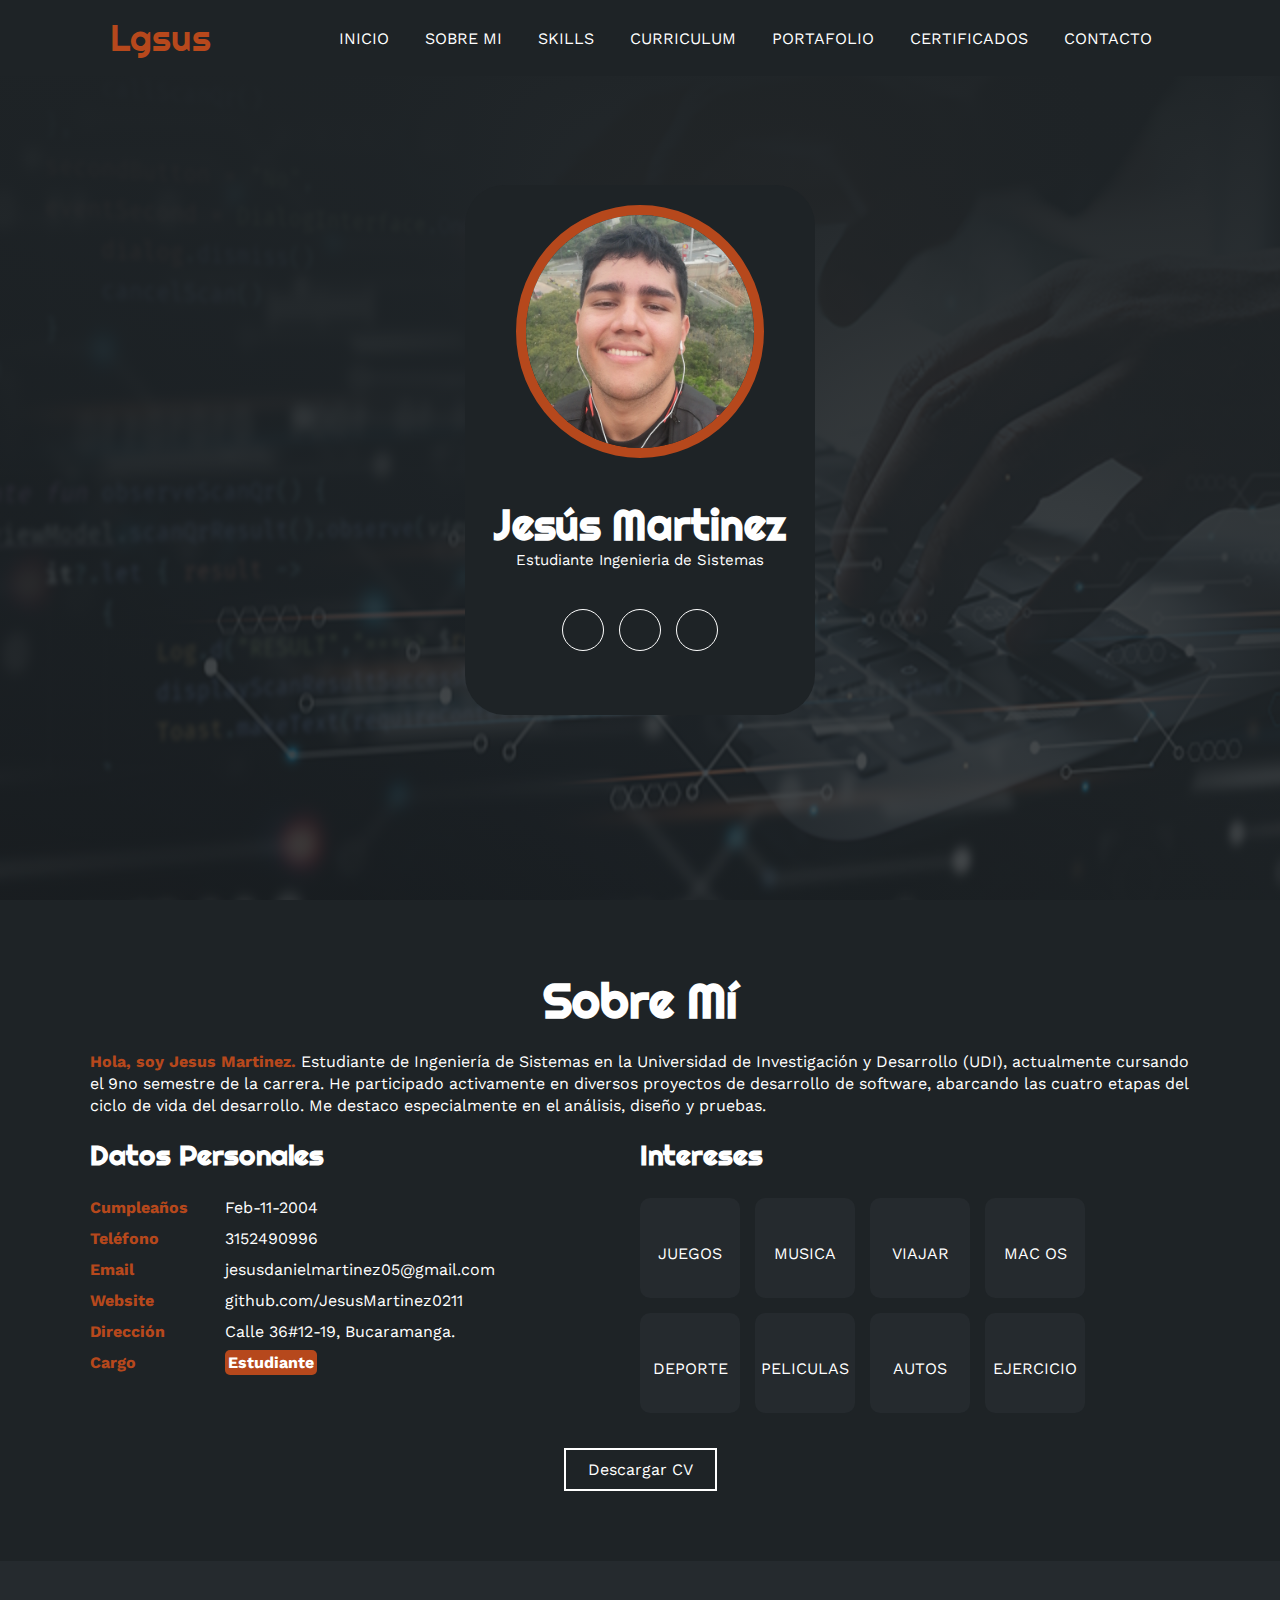
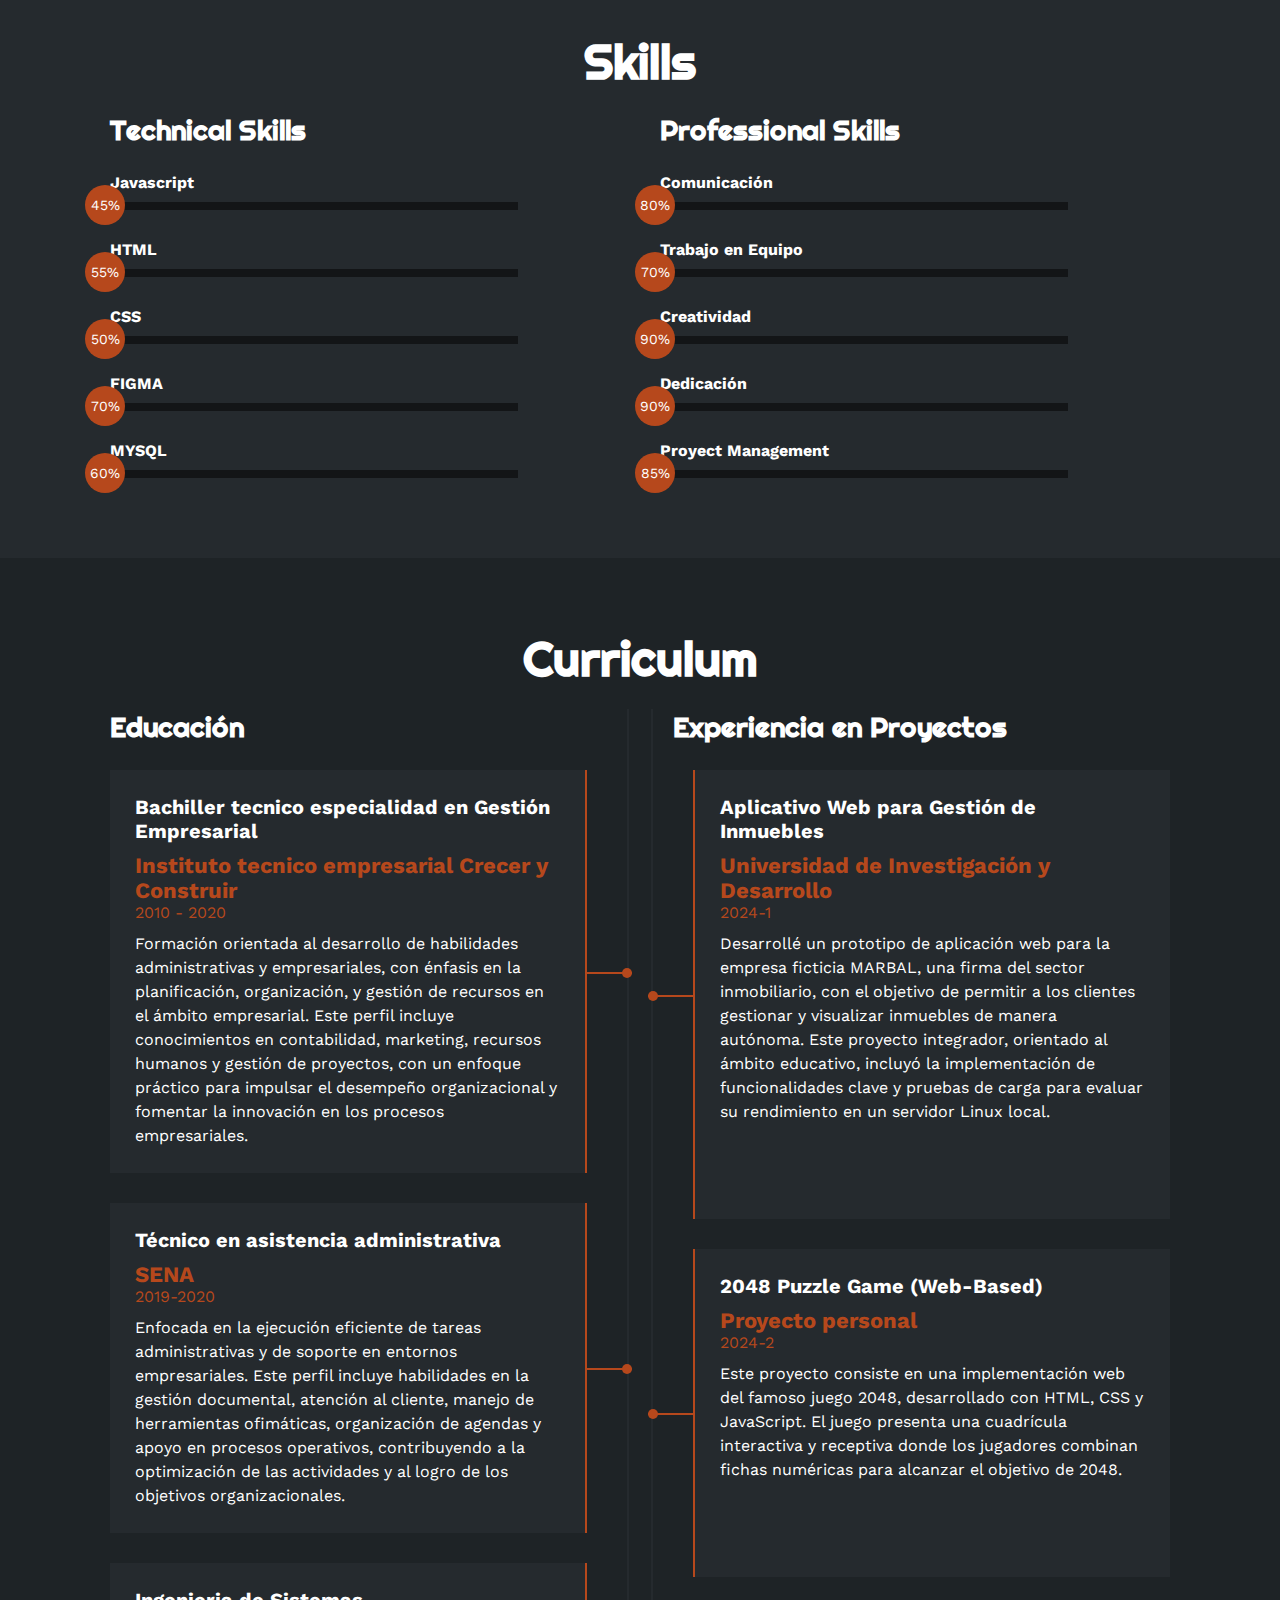
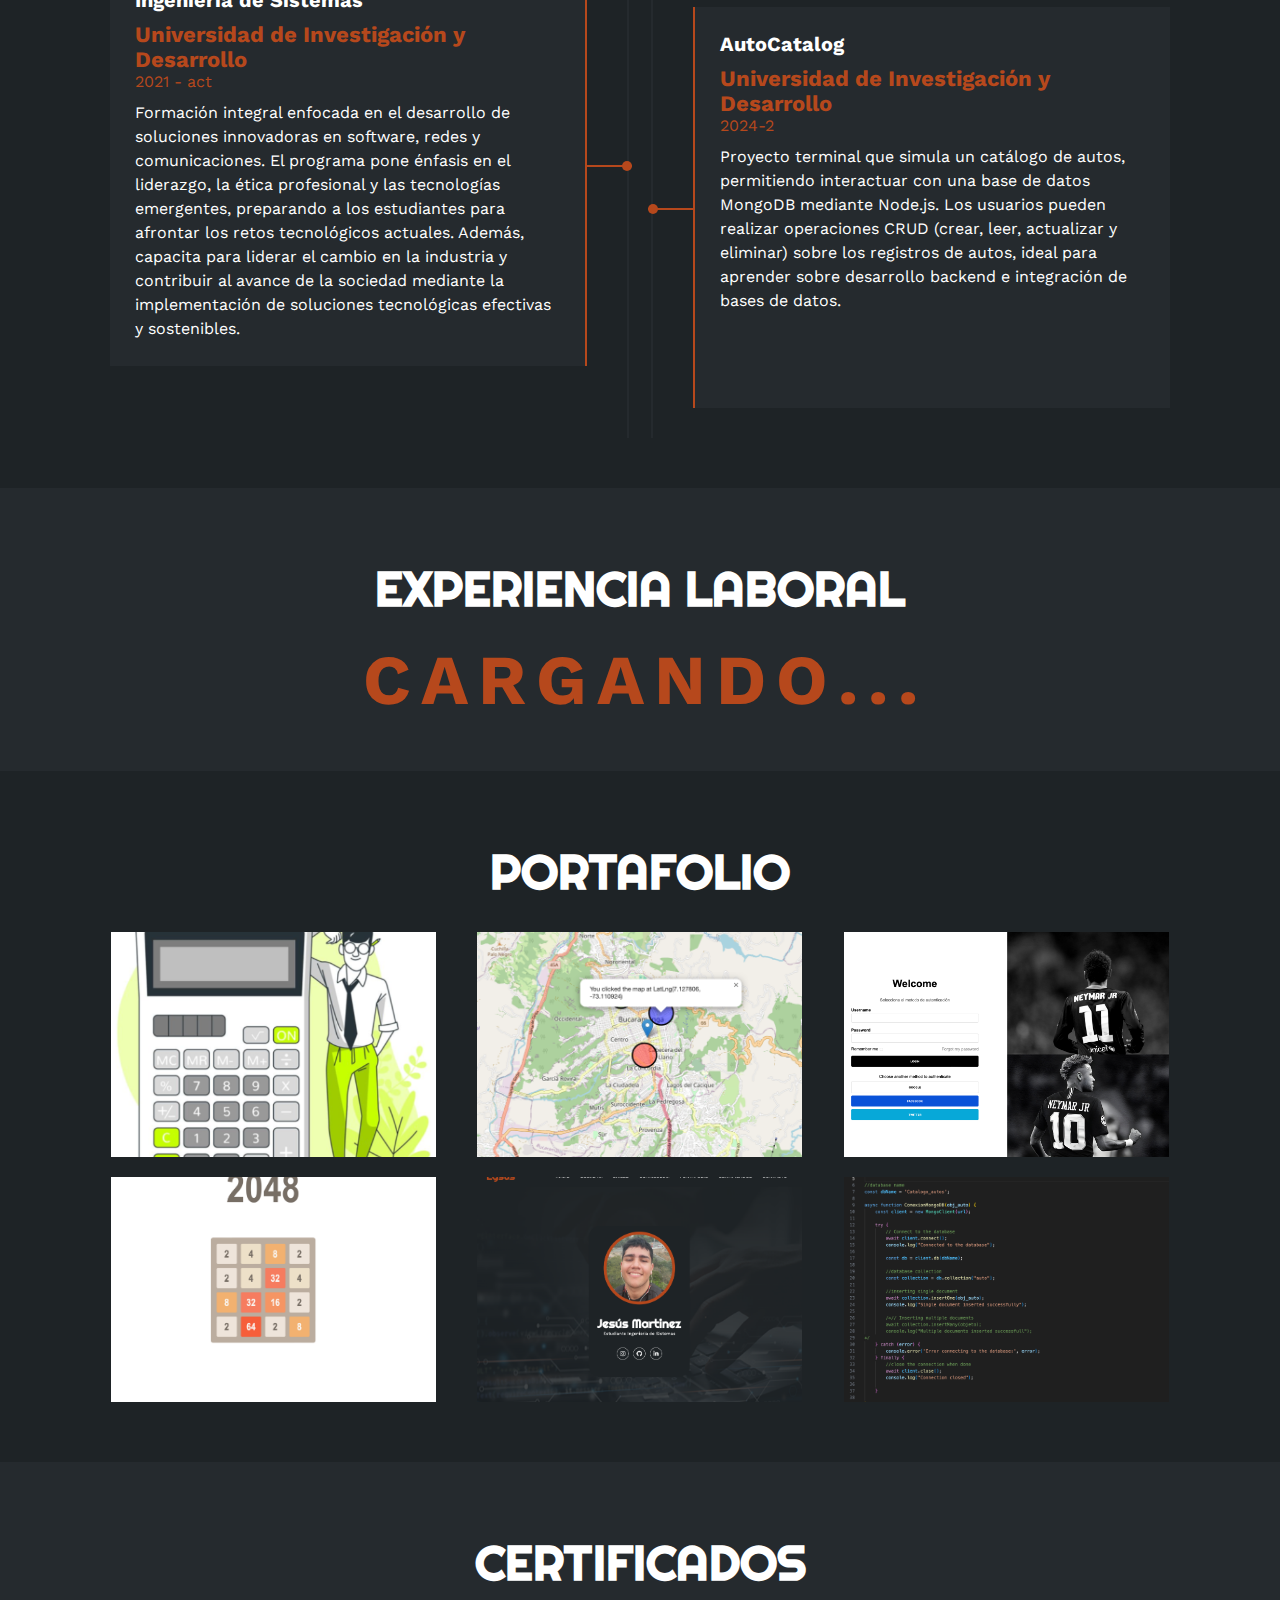
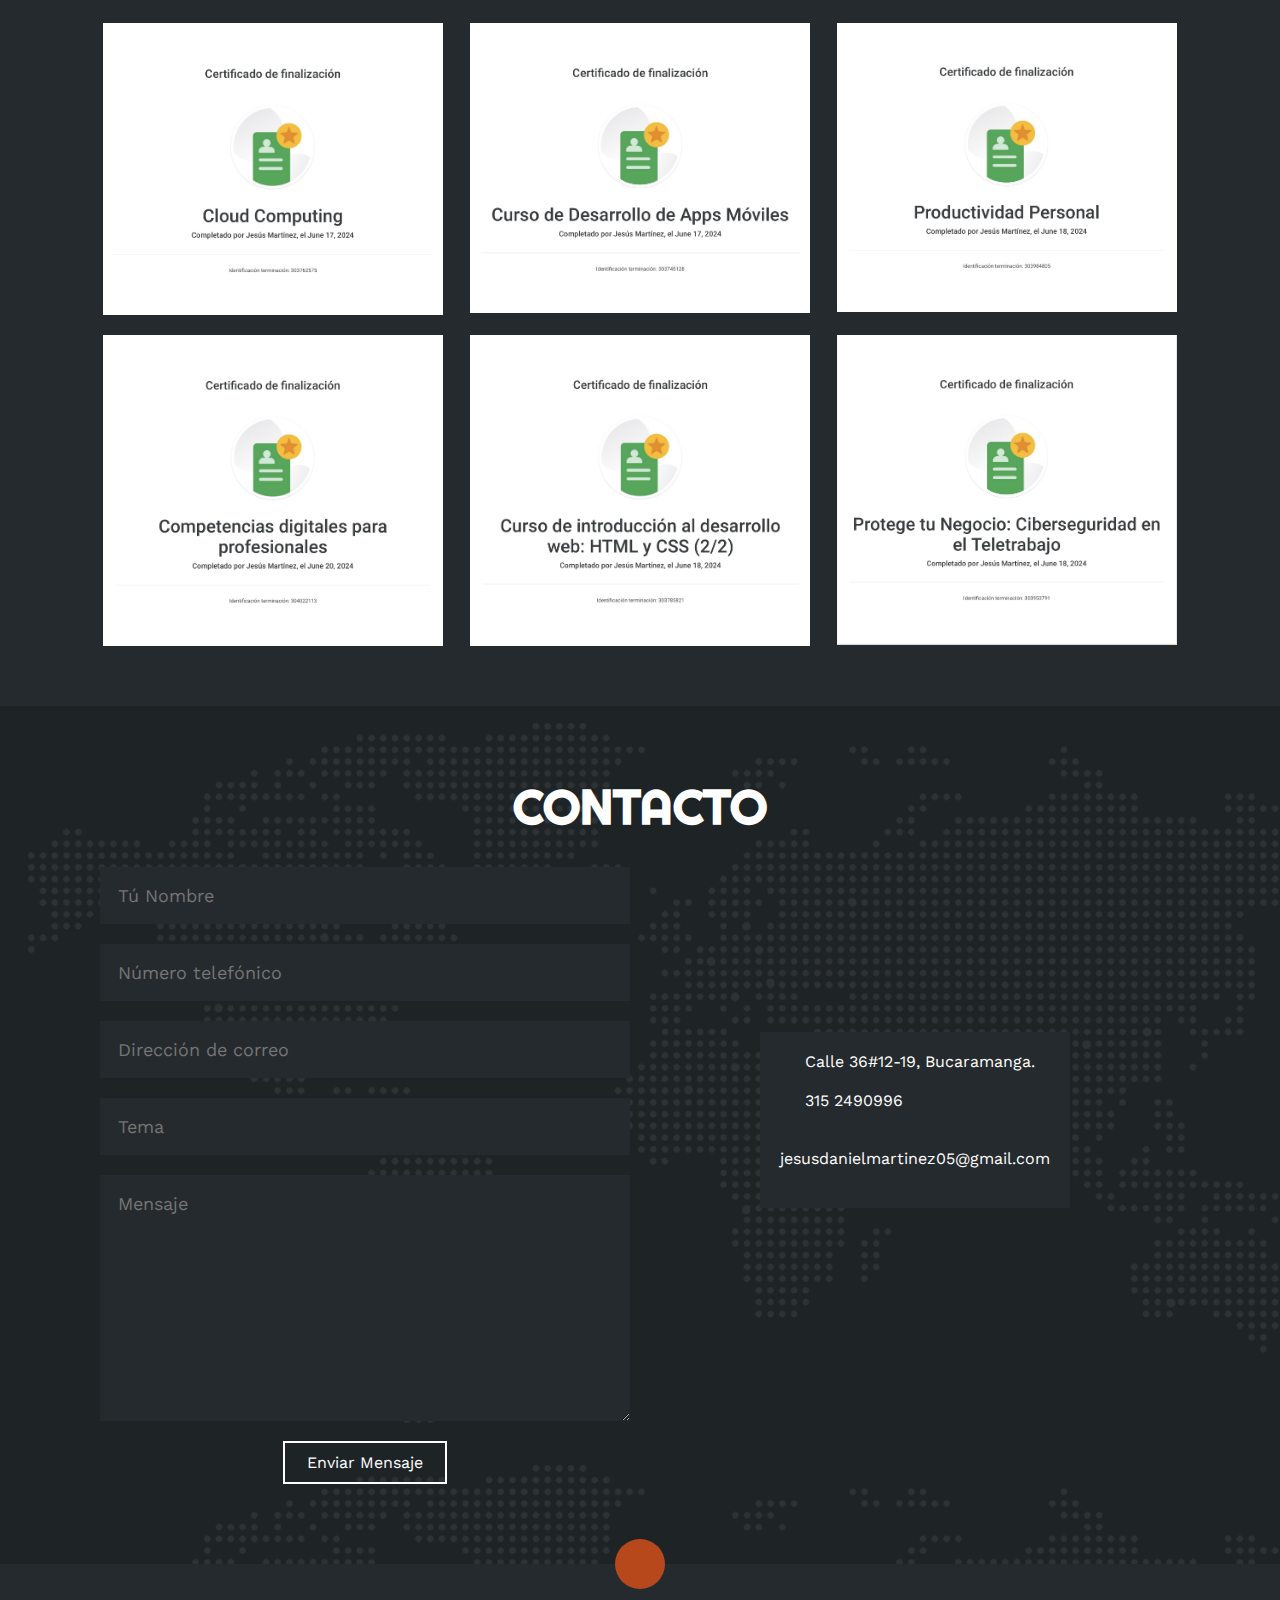
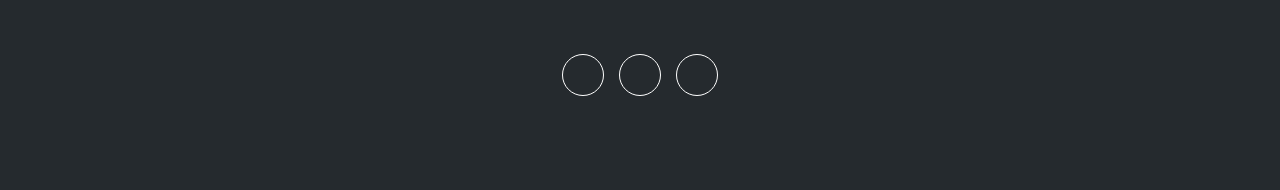
==== commit 813b502c: "Last change" ====
--- a/src/index.html
+++ b/src/index.html
@@ -6,7 +6,7 @@
     <meta name="viewport" content="width=device-width, initial-scale=1.0">
     <link rel="stylesheet" href="https://cdnjs.cloudflare.com/ajax/libs/font-awesome/6.1.2/css/all.min.css" integrity="sha512-1sCRPdkRXhBV2PBLUdRb4tMg1w2YPf37qatUFeS7zlBy7jJI8Lf4VHwWfZZfpXtYSLy85pkm9GaYVYMfw5BC1A==" crossorigin="anonymous" referrerpolicy="no-referrer" />
     <title>Portfolio</title>
-    <link rel="stylesheet" href="/src/estilo.css">
+    <link rel="stylesheet" href="/src/style.css">
 </head>
 <body>
     <!-- MENU ENCABEZADO -->
--- a/src/style.css
+++ b/src/style.css
@@ -0,0 +1,1108 @@
+@import url('https://fonts.googleapis.com/css2?family=Righteous&family=Work+Sans:wght@100;300;400;600;800&display=swap');
+*{
+    box-sizing: border-box;
+    font-family: 'Work Sans';
+    margin: 0;
+    padding: 0;
+}
+html{
+    /* me permite deslizar cuando hago clic en los links del menu */
+    scroll-behavior: smooth;
+}
+/* MENU */
+.contenedor-header{
+    background: #1e2326;
+    position: fixed;
+    width: 100%;
+    top: 0;
+    left: 0;
+    z-index: 99;
+}
+.contenedor-header header{
+    max-width: 1100px;
+    margin: auto;
+    display: flex;
+    justify-content: space-between;
+    align-items: center;
+    padding: 15px 20px;
+}
+.contenedor-header header .logo a{
+    font-family: 'Righteous';
+    font-size: 36px;
+    color: #b6481c;
+    text-decoration: none;
+}
+.contenedor-header header ul{
+    display: flex;
+    list-style: none;
+}
+.contenedor-header header nav ul li a{
+    text-align: none;
+    color: #fff;
+    margin: 0 15px;
+    padding: 3px;
+    transition: .5s;
+    text-decoration: none;
+}
+.contenedor-header header nav ul li a:hover{
+    color: #b6481c;
+}
+.nav-responsive{
+    background-color: #b6481c;
+    color:#fff;
+    padding: 5px 10px;
+    border-radius: 5px;
+    cursor: pointer;
+    display: none;
+}
+/* SECCION I N I C I O */
+.inicio{
+    background: linear-gradient(to top, rgba(30,35,38,.8), rgba(30,35,38,1)),
+    url(img/fondo.jpg);
+    background-size: cover;
+    height: 100vh;
+    color: #fff;
+    display: flex;
+    align-items: center;
+}
+.inicio .contenido-banner{
+    padding: 20px;
+    background-color: #1e2326;
+    max-width: 350px;
+    margin: auto;
+    text-align: center;
+    border-radius: 40px;
+}
+.inicio .contenido-banner img{
+    margin-top: 40px;
+    border: 10px solid #b6481c;
+    display: block;
+    width: 80%;
+    margin: auto;
+    border-radius: 100%;
+}
+.inicio .contenido-banner h1{
+    margin-top: 40px;
+    font-size: 42px;
+    font-family: 'Righteous';
+}
+.inicio .contenido-banner h2{
+    font-size: 15px;
+    font-weight: normal;
+}
+.inicio .contenido-banner .redes a{
+    color: #fff;
+    display: inline-block;
+    text-decoration: none;
+    border: 1px solid #fff;
+    border-radius: 100%;
+    width: 42px;
+    height: 42px;
+    line-height: 42px;
+    margin: 40px 5px;
+    font-size: 20px;
+    transition: .3s;
+}
+.inicio .contenido-banner .redes a:hover{
+    background-color: #b6481c;
+}
+.sobremi{
+    background-color: #1e2326;
+    color: #fff;
+    padding: 50px 20px;
+}
+.sobremi .contenido-seccion{
+    max-width: 1100px;
+    margin: auto;
+}
+.sobremi h2{
+    font-size: 48px;
+    font-family: 'Righteous';
+    text-align: center;
+    padding: 20px 0;
+
+}
+.sobremi .contenido-seccion p{
+    font: 18px;
+    line-height: 22px;
+    margin-bottom: 20px;
+}
+.sobremi .contenido-seccion p span{
+    color: #b6481c;
+    font-weight: bold;
+}
+.sobremi .fila{
+    display: flex;
+}
+.sobremi .fila .col
+{
+    width: 50%;
+}
+.sobremi .fila .col h3{
+    font-size: 28px;
+    font-family: 'Righteous';
+    margin-bottom: 25px;
+}
+.sobremi .fila .col ul{
+    list-style: none;
+}
+.sobremi .fila .col ul li{
+    margin: 12px 0;
+}
+.sobremi .fila .col ul li strong{
+    display: inline-block;
+    color: #b6481c;
+    width: 130px;
+}
+.sobremi .fila .col ul li span{
+    background-color: #b6481c;
+    padding: 3px;
+    font-weight: bold;
+    border-radius: 5px;
+}
+.sobremi .fila .col .contenedor-intereses{
+    display: flex;
+    flex-wrap: wrap;
+}
+.sobremi .fila .col .contenedor-intereses .interes{
+    width: 100px;
+    height: 100px;
+    background-color: #252A2E;
+    border-radius: 10px;
+    margin: 0 15px 15px 0;
+    display: flex;
+    flex-direction: column;
+    align-items: center;
+    justify-content: center;
+    transition: .3s;
+}.sobremi .fila .col .contenedor-intereses .interes:hover{
+    background-color: #b6481c;
+}
+.sobremi .fila .col .contenedor-intereses .interes i{
+    font-size: 30px;
+    margin-bottom: 10px;
+}
+.sobremi button{
+    cursor: pointer;
+    background-color: transparent;
+    border: 2px solid #fff;
+    width: fit-content;
+    display: block;
+    margin: 20px auto;
+    padding: 10px 22px;
+    font-size: 16px;
+    color: #fff;
+    position: relative;
+    z-index: 10;
+}
+.sobremi button .overlay{
+    position: absolute;
+    top: 0;
+    left: 0;
+    width: 0;
+    height: 100%;
+    background-color: #b6481c;
+    z-index: -1;
+    transition: 1s;
+}
+.sobremi button:hover .overlay{
+    width: 100%;
+}
+/* SECCION S K I L L S */
+.skills{
+    background-color: #252A2E;
+    color: #fff;
+    padding: 50px 20px;
+}
+.skills .contenido-seccion{
+    max-width: 1100px;
+    margin: auto;
+}
+.skills h2{
+    font-size: 48px;
+    font-family: 'Righteous';
+    text-align: center;
+    padding: 20px 0;
+
+}
+.skills .fila{
+    display: flex;
+}
+.skills .fila .col{
+    width: 50%;
+    padding: 0 20px;
+}
+.skills .fila .col h3{
+    font-size: 28px;
+    font-family: 'Righteous';
+    margin-bottom: 25px;
+}
+.skills .skill > span{
+    font-weight: bold;
+    display: block;
+    margin-bottom: 10px;
+}
+.skills .skill .barra-skill{
+    height: 8px;
+    width: 80%;
+    background-color: #131517;
+    position: relative;
+    margin-bottom: 30px;
+}
+.skills .skill .progreso{
+    background-color: #b6481c;
+    position: absolute;
+    top: 0;
+    left: 0;
+    height: 8px;
+}
+.skills .skill .barra-skill span{
+    position: absolute;
+    height: 40px;
+    width: 40px;
+    background-color: #b6481c;
+    border-radius: 50px;
+    line-height: 40px;
+    text-align: center;
+    top: -17px;
+    right: -15px;
+    font-size: 14px;
+}
+/* Estas clases se agregaran dinamicamente mediante javascript */
+.skills .skill .javascript{
+    width: 0%;
+    animation: 2s javascript forwards;
+}
+@keyframes javascript {
+    0%{width: 0%;}
+    100%{width: 45%;}
+}
+
+.skills .skill .htmlcss{
+    width: 0%;
+    animation: 2s htmlcss forwards;
+}
+@keyframes htmlcss {
+    0%{width: 0%;}
+    100%{width: 55%;}
+}
+
+.skills .skill .photoshop{
+    width: 0%;
+    animation: 2s photoshop forwards;
+}
+@keyframes photoshop {
+    0%{width: 0%;}
+    100%{width: 50%;}
+}
+
+.skills .skill .wordpress{
+    width: 0%;
+    animation: 2s wordpress forwards;
+}
+@keyframes wordpress {
+    0%{width: 0%;}
+    100%{width: 70%;}
+}
+
+.skills .skill .drupal{
+    width: 0%;
+    animation: 2s drupal forwards;
+}
+@keyframes drupal {
+    0%{width: 0%;}
+    100%{width: 60%;}
+}
+
+.skills .skill .comunicacion{
+    width: 0%;
+    animation: 2s comunicacion forwards;
+}
+@keyframes comunicacion {
+    0%{width: 0%;}
+    100%{width: 80%;}
+}
+
+.skills .skill .trabajo{
+    width: 0%;
+    animation: 2s trabajo forwards;
+}
+@keyframes trabajo {
+    0%{width: 0%;}
+    100%{width: 70%;}
+}
+
+.skills .skill .creatividad{
+    width: 0%;
+    animation: 2s creatividad forwards;
+}
+@keyframes creatividad {
+    0%{width: 0%;}
+    100%{width: 90%;}
+}
+
+.skills .skill .dedicacion{
+    width: 0%;
+    animation: 2s dedicacion forwards;
+}
+@keyframes dedicacion {
+    0%{width: 0%;}
+    100%{width: 90%;}
+}
+
+.skills .skill .proyect{
+    width: 0%;
+    animation: 2s proyect forwards;
+}
+@keyframes proyect {
+    0%{width: 0%;}
+    100%{width: 85%;}
+}
+/* SECCION CURRICULUM */
+.curriculum{
+    background-color: #1e2326;
+    color: #fff;
+    padding: 50px 20px;
+}
+.curriculum .contenido-seccion{
+    max-width: 1100px;
+    margin: auto;
+}
+.curriculum h2{
+    font-size: 48px;
+    font-family: 'Righteous';
+    text-align: center;
+    padding: 20px 0;
+
+}
+.curriculum .fila{
+    display: flex;
+    justify-content: space-between;
+}
+.curriculum .fila .col{
+    width: 49%;
+    padding: 0 20px;
+}
+.curriculum .fila .col h3{
+    font-size: 28px;
+    font-family: 'Righteous';
+    margin-bottom: 25px;
+}
+.curriculum .fila .izquierda{
+    border-right: 2px solid #252A2E;
+}
+.curriculum .fila .derecha{
+    border-left: 2px solid #252A2E;
+}
+.curriculum .fila .item{
+    padding: 25px;
+    margin-bottom: 30px;
+    background-color: #252A2E;
+    position: relative;
+}
+.curriculum .fila .item h4{
+    font-size: 20px;
+    margin-bottom: 10px;
+}
+
+.curriculum .fila .item .casa{
+    color: #b6481c;
+    font-size: 22px;
+    font-weight: bold;
+    display: block;
+}
+.curriculum .fila .item .fecha{
+    display: block;
+    color: #b6481c;
+    margin-bottom: 10px;
+}
+.curriculum .fila .item p{
+    line-height: 24px;
+}
+.curriculum .fila .izq{
+    border-right: 2px solid #b6481c;
+    margin-right: 20px;
+}
+.curriculum .fila .der{
+    border-left: 2px solid #b6481c;
+    margin-left: 20px;
+}
+
+.carrusel {
+    display: flex;
+    justify-content: flex-start;
+    align-items: center;
+    overflow: hidden; /* Oculta el contenido fuera del carrusel */
+    width: 100%; /* Tamaño del carrusel */
+    height: 70px; /* Ajusta según el tamaño de los íconos */
+    position: relative;
+}
+
+/* Ítems del carrusel */
+.carrusel-items {
+    display: flex;
+    gap: 30px; /* Espaciado entre íconos */
+    animation: scroll-seamless 8s linear infinite; /* Animación continua */
+    will-change: transform; /* Optimización para animaciones */
+}
+
+/* Íconos individuales */
+.carrusel-items i {
+    font-size: 40px; /* Tamaño de los íconos */
+    color: #444;
+    transition: transform 0.3s ease, color 0.3s ease; /* Efectos de hover */
+}
+
+.carrusel-items i:hover {
+    color: #b6481c;
+    transform: scale(1.2); /* Efecto de escala al pasar el cursor */
+}
+
+/* Colores personalizados para cada icono en el hover */
+
+/* Para JavaScript */
+.carrusel-items i.js:hover {
+    color: #f0db4f; /* Color en hover para JavaScript (amarillo) */
+}
+
+/* Para HTML5 */
+.carrusel-items i.html5:hover {
+    color: #e34f26; /* Color en hover para HTML5 (naranja) */
+}
+
+/* Para CSS3 */
+.carrusel-items i.css3:hover {
+    color: #264de4; /* Color en hover para CSS3 (azul) */
+}
+
+/* Para PHP */
+.carrusel-items i.php:hover {
+    color: #4f5b93; /* Color en hover para PHP (azul oscuro) */
+}
+
+/* Para Laravel */
+.carrusel-items i.laravel:hover {
+    color: #ff2d20; /* Color en hover para Laravel (rojo) */
+}
+
+/* Para MySQL */
+.carrusel-items i.mysql:hover {
+    color: #00758f; /* Color en hover para MySQL (azul claro) */
+}
+
+/* Animación sin interrupción */
+@keyframes scroll-seamless {
+    0% {
+        transform: translateX(0); /* Inicio del movimiento */
+    }
+    100% {
+        transform: translateX(-50%); /* Mueve la mitad para reiniciar */
+    }
+}
+
+/* Duplicar contenido dinámico */
+.carrusel-items::after {
+    content: '';
+    display: inline-block;
+    width: 100%; /* Ocupa el mismo espacio que el contenido original */
+    flex-shrink: 0;
+}
+
+/* Extensión automática del contenido para loop */
+.carrusel-items::after {
+    content: ''; /* Para espacio adicional */
+    display: inline-block;
+    width: 100%; /* Repite el carrusel */
+    flex-shrink: 0;
+}
+
+/* SEGUNDO CARRUSEL*/
+.carrusel-contenedor {
+    display: flex;
+    gap: 35px; /* Espaciado entre íconos */
+    animation: scroll-seamless 8s linear infinite; /* Animación continua */
+    will-change: transform; /* Optimización para animaciones */
+}
+
+/* Íconos individuales */
+.carrusel-contenedor i {
+    font-size: 40px; /* Tamaño de los íconos */
+    color: #444;
+    transition: transform 0.3s ease, color 0.3s ease; /* Efectos de hover */
+}
+
+.carrusel-contenedor i:hover {
+    color: #b6481c;
+    transform: scale(1.2); /* Efecto de escala al pasar el cursor */
+}
+
+/* Colores personalizados para cada icono en el hover */
+
+/* Para JavaScript */
+.carrusel-contenedor i.js:hover {
+    color: #f0db4f; /* Color en hover para JavaScript (amarillo) */
+}
+
+/* Para HTML5 */
+.carrusel-contenedor i.html5:hover {
+    color: #e34f26; /* Color en hover para HTML5 (naranja) */
+}
+
+/* Para CSS3 */
+.carrusel-contenedor i.css3:hover {
+    color: #264ce7; /* Color en hover para CSS3 (azul) */
+}
+
+
+/* Duplicar contenido dinámico */
+.carrusel-contenedor::after {
+    content: '';
+    display: inline-block;
+    width: 100%; /* Ocupa el mismo espacio que el contenido original */
+    flex-shrink: 0;
+}
+
+/* Extensión automática del contenido para loop */
+.carrusel-contenedor::after {
+    content: ''; /* Para espacio adicional */
+    display: inline-block;
+    width: 100%; /* Repite el carrusel */
+    flex-shrink: 0;
+}
+
+/*Tercer Carrusel*/
+.carrusel-conter {
+    display: flex;
+    gap: 35px; /* Espaciado entre íconos */
+    animation: scroll-seamless 8s linear infinite; /* Animación continua */
+    will-change: transform; /* Optimización para animaciones */
+}
+
+/* Íconos individuales */
+.carrusel-conter i {
+    font-size: 40px; /* Tamaño de los íconos */
+    color: #444;
+    transition: transform 0.3s ease, color 0.3s ease; /* Efectos de hover */
+}
+
+.carrusel-conter i:hover {
+    transform: scale(1.2); /* Efecto de escala al pasar el cursor */
+}
+
+/* Colores personalizados para cada icono en el hover */
+
+.carrusel-conter i.terminal:hover {
+    color: #f1f1f1; /* Gris claro para el icono terminal */
+}
+
+.carrusel-conter i.database:hover {
+    color: #0077b5; /* Color predeterminado para base de datos de Font Awesome */
+}
+
+.carrusel-conter i.node:hover {
+    color: #8cc84b; /* Verde de Node.js */
+}
+
+
+/* Duplicar contenido dinámico */
+.carrusel-conter::after {
+    content: '';
+    display: inline-block;
+    width: 100%; /* Ocupa el mismo espacio que el contenido original */
+    flex-shrink: 0;
+}
+
+/* Extensión automática del contenido para loop */
+.carrusel-conter::after {
+    content: ''; /* Para espacio adicional */
+    display: inline-block;
+    width: 100%; /* Repite el carrusel */
+    flex-shrink: 0;
+}
+
+
+.curriculum .fila .item .conectori{
+    height: 2px;
+    background-color: #b6481c;
+    width: 47px;
+    position: absolute;
+    top: 50%;
+    right: -47px;
+    z-index: 5;
+}
+.curriculum .fila .item .conectori .circuloi{
+    display: block;
+    height: 10px;
+    width: 10px;
+    border-radius: 50%;
+    background-color: #b6481c;
+    float: right;
+    position: relative;
+    bottom: 4px;
+}
+.curriculum .fila .item .conectord{
+    height: 2px;
+    background-color: #b6481c;
+    width: 47px;
+    position: absolute;
+    top: 50%;
+    left: -47px;
+    z-index: 5;
+}
+.curriculum .fila .item .conectord .circulod{
+    display: block;
+    height: 10px;
+    width: 10px;
+    border-radius: 50%;
+    background-color: #b6481c;
+    float: left;
+    position: relative;
+    bottom: 4px;
+}
+
+/* SECCION L A B O R A L */
+
+:root {
+    --main-span-color: #b6481c;
+    --main-shadow-color: #d55624;
+}
+
+.laboral {
+    background-color: #252A2E;
+    color: #fff;
+    padding: 50px 20px;
+    width: 100%; /* Aseguramos que ocupe el ancho completo */
+}
+
+.laboral .laboral-cargando {
+    display: flex;
+    flex-direction: column; /* Asegura que el título y los spans estén uno debajo del otro */
+    align-items: center;
+    justify-content: center;
+    text-align: center;
+    width: 100%;
+}
+
+.laboral-cargando h2 {
+    font-size: 48px;
+    font-family: 'Righteous';
+    padding: 20px 0;
+}
+
+.animacion-cargando {
+    font-size: 70px;
+    font-weight: bold;
+    display: flex;
+    flex-wrap: nowrap; /* Los spans estarán en una sola línea */
+    justify-content: center; /* Centra los spans */
+    white-space: nowrap; /* Evita el salto de línea en los spans */
+}
+
+.animacion-cargando span {
+    color: var(--main-span-color);
+    display: inline-block; /* Esto asegura que los elementos se comporten como bloques en línea */
+    animation: colorear 2s ease-in-out infinite; /* Animación infinita con duración suave */
+    margin: 0 5px; /* Añadido margen entre los spans */
+    animation-delay: calc(0.2s * var(--span-delay)); /* Retraso de animación escalonado */
+}
+
+/* Animación de color (suavizado y menos sombras) */
+@keyframes colorear {
+    0% {
+        text-shadow: none;
+    }
+    50% {
+        text-shadow: 0 0 8px var(--main-shadow-color), 0 0 16px var(--main-shadow-color); /* Sombras más suaves */
+    }
+    100% {
+        text-shadow: none;
+    }
+}
+
+/* SECCION PORTFOLIO */
+.portfolio {
+    background-color: #1e2326;
+    color: #fff;
+    padding: 50px 20px;
+}
+
+.portfolio .contenido-seccion {
+    max-width: 1100px;
+    margin: auto;
+}
+
+.portfolio h2 {
+    font-size: 48px;
+    font-family: 'Righteous';
+    text-align: center;
+    padding: 20px 0;
+}
+
+.portfolio .galeria {
+    display: flex;
+    flex-wrap: wrap;
+    justify-content: space-around;
+}
+
+.portfolio .galeria .proyecto {
+    position: relative;
+    width: 325px; /* Tamaño uniforme */
+    height: 225px; /* Tamaño uniforme */
+    margin: 10px;
+    cursor: pointer;
+    overflow: hidden; /* Ocultar contenido que sobresalga */
+}
+
+.portfolio .galeria .proyecto img {
+    width: 100%; /* Asegura que la imagen ocupe el ancho del contenedor */
+    height: 100%; /* Asegura que la imagen ocupe la altura del contenedor */
+    object-fit: cover; /* Asegura que la imagen cubra todo el área sin distorsionarse */
+    display: block;
+}
+
+.portfolio .galeria .proyecto .overlay {
+    position: absolute;
+    top: 0;
+    width: 100%;
+    height: 100%;
+    text-align: center;
+    background: linear-gradient(#b6481c, #b6481c);
+    display: flex;
+    flex-direction: column;
+    justify-content: center;
+    transition: 1s;
+    font-size: 18px;
+    letter-spacing: 3px;
+    opacity: 0;
+}
+
+.portfolio .galeria .proyecto .overlay a {
+    text-decoration: none; 
+    color: #fff; 
+    background-color: #b6481c; 
+    padding: 10px 20px; 
+    border-radius: 5px; 
+    display: inline-block; 
+    margin-top: 20px; 
+    font-size: 16px; 
+    transition: background-color 0.3s ease, transform 0.3s ease;
+}
+
+.portfolio .galeria .proyecto .overlay a:hover {
+    background-color: #fff;
+    color: #b6481c;
+    transform: scale(1.05);
+}
+
+.portfolio .galeria .proyecto .overlay h3 {
+    margin-bottom: 20px;
+    transition: 1s;
+}
+
+.portfolio .galeria .proyecto .overlay:hover {
+    opacity: 1;
+}
+
+.portfolio .galeria .proyecto .overlay:hover h3 {
+    margin-bottom: 0px;
+}
+
+/* SECCION CERTIFICADOS */
+.certificado{
+    background-color: #252A2E;
+    color: #fff;
+    padding: 50px 20px;
+}
+.certificado .contenido-seccion{
+    max-width: 1100px;
+    margin: auto;
+}
+.certificado h2{
+    font-size: 48px;
+    font-family: 'Righteous';
+    text-align: center;
+    padding: 20px 0;
+}
+.certificado .galeria{
+    display: flex;
+    flex-wrap: wrap;
+    justify-content: space-around;
+}
+.certificado .galeria .proyecto{
+    position: relative;
+    max-width: 340px;
+    height: fit-content;
+    margin: 10px;
+    cursor: pointer;
+}
+.certificado .galeria .proyecto img{
+    width: 100%;
+    display: block;
+}
+.certificado .galeria .proyecto .overlay{
+    position: absolute;
+    top: 0;
+    width: 100%;
+    height: 100%;
+    text-align: center;
+    background: linear-gradient(#b6481c, #b6481c);
+    display: flex;
+    flex-direction: column;
+    justify-content: center;
+    transition: 1s;
+    font-size: 18px;
+    letter-spacing: 3px;
+    opacity: 0;
+}
+
+.certificado .galeria .proyecto .overlay a {
+    text-decoration: none; /* Quitar el subrayado del enlace */
+    color: #fff; /* Texto blanco para contraste */
+    background-color: #b6481c; /* Fondo acorde al gradiente */
+    padding: 10px 20px; /* Espaciado interno para el botón */
+    border-radius: 5px; /* Bordes redondeados para un diseño moderno */
+    display: inline-block; /* Asegura que el enlace se vea como un botón */
+    margin-top: 20px; /* Espacio entre el enlace y el texto superior */
+    font-size: 16px; /* Tamaño de fuente legible */
+    transition: background-color 0.3s ease, transform 0.3s ease; /* Suavidad en los efectos */
+}
+
+.certificado .galeria .proyecto .overlay a:hover {
+    background-color: #fff; /* Cambiar fondo al pasar el cursor */
+    color: #b6481c; /* Cambiar color del texto para contraste */
+    transform: scale(1.05); /* Aumentar ligeramente el tamaño */
+}
+.certificado .galeria .proyecto .overlay h3{
+    margin-bottom: 20px;
+    transition: 1s;
+}
+.certificado .galeria .proyecto .overlay:hover{
+    opacity: 1;
+}
+.certificado .galeria .proyecto .overlay:hover h3{
+    margin-bottom: 0px;
+}
+/* SECCION CONTACTO */
+.contacto{
+    background-image: url(img/contact_bg.png);
+    background-color: #1e2326;
+    color: #fff;
+    padding: 50px 0;
+}
+.contacto .contenido-seccion{
+    max-width: 1100px;
+    margin: auto;
+}
+.contacto h2{
+    font-size: 48px;
+    font-family: 'Righteous';
+    text-align: center;
+    padding: 20px 0;
+}
+.contacto .fila{
+    display: flex;
+}
+.contacto .col{
+    width: 50%;
+    padding: 10px;
+    position: relative;
+}
+.contacto .col input, .contacto .col textarea{
+    display: block;
+    width: 100%;
+    padding: 18px;
+    border: none;
+    margin-bottom: 20px;
+    background-color: #252A2E;
+    color: #fff;
+    font-size: 18px;
+}
+.contacto button{
+    cursor: pointer;
+    background-color: transparent;
+    border: 2px solid #fff;
+    width: fit-content;
+    display: block;
+    margin: 20px auto;
+    padding: 10px 22px;
+    font-size: 16px;
+    color: #fff;
+    position: relative;
+    z-index: 10;
+}
+.contacto button .overlay{
+    position: absolute;
+    top: 0;
+    left: 0;
+    width: 0;
+    height: 100%;
+    background-color: #b6481c;
+    z-index: -1;
+    transition: 1s;
+}
+.contacto button:hover .overlay{
+    width: 100%;
+}
+.contacto .col iframe {
+    width: 100%; /* Ajusta el ancho del iframe al 100% del contenedor */
+    height: 555px; /* Ajusta la altura, puedes modificar según lo que prefieras */
+    border: 0; /* Elimina el borde */
+}
+
+.contacto .col .info{
+    position: absolute;
+    top: 40%;
+    background-color: #252A2E;
+    padding: 20px;
+    max-width: 350px;
+    left: 50%;
+    transform: translate(-50%, -50%);
+}
+.contacto .col .info ul{
+    list-style: none;
+}
+.contacto .col .info ul li{
+    margin-bottom: 20px;
+}
+.contacto .col .info ul li i{
+    color: #b6481c;
+    display: inline-block;
+    margin-right: 20px;
+}
+footer{
+    background-color: #252A2E;
+    color: #fff;
+    padding: 50px 0 30px 0;
+    text-align: center;
+    position: relative;
+    width: 100%;
+}
+footer .redes{
+    margin-bottom: 20px;
+}
+footer .redes a{
+    color: #fff;
+    display: inline-block;
+    text-decoration: none;
+    border: 1px solid #fff;
+    border-radius: 100%;
+    width: 42px;
+    height: 42px;
+    line-height: 42px;
+    margin: 40px 5px;
+    font-size: 20px;
+    transition: .3s;
+}
+footer .arriba{
+    display: block;
+    width: 50px;
+    height: 50px;
+    background-color: #b6481c;
+    color: #fff;
+    position: absolute;
+    left: 50%;
+    transform: translateX(-50%);
+    top: -25px;
+    border-radius: 50%;
+    line-height: 50px;
+    font-size: 18px;
+}
+
+/* Prevenir scroll horizontal en pantallas pequeñas */
+html, body {
+    overflow-x: hidden; /* Esto evita el scroll horizontal */
+}
+
+/* Prevenir scroll horizontal en pantallas pequeñas */
+html, body {
+    overflow-x: hidden; /* Esto evita el scroll horizontal */
+}
+
+/* SECCION RESPONSIVE */
+@media screen and (max-width:980px){
+    nav{
+        display: none;
+    }
+    .nav-responsive{
+        display: block;
+    }
+    nav.responsive{
+        display: block;
+        position: absolute;
+        right: 0;
+        top: 75px;
+        background-color: #252A2E;
+        width: 180px;
+        max-width: 100%; /* Asegura que el nav no exceda el ancho de la pantalla */
+        box-sizing: border-box; /* Incluye los márgenes y rellenos en el ancho total */
+    }
+    nav.responsive ul{
+        display: block !important;
+    }
+    nav.responsive ul li{
+        border-bottom: 1px solid #fff;
+        padding: 10px 0;
+    }
+}
+@media screen and (max-width:700px){
+    .sobremi .fila{
+        display: block;
+    }
+    .sobremi .fila .col{
+        width: fit-content;
+    }
+
+    .skills .fila{
+        display: block;
+    }
+    .skills .fila .col{
+        width: 100%;
+    }
+    .skills .fila .col .barra-skill{
+        width: 100%;
+    }
+
+    .curriculum .fila{
+        display: block;
+    }
+    .curriculum .fila .col{
+        width: 90%;
+    }
+    .curriculum .fila .derecha{
+        margin-left: 20px;
+    }
+
+    .portfolio .galeria .proyecto {
+        width: 48%; /* Dos elementos por fila */
+        height: 200px;
+        margin: 10px 1%; /* Menos margen para que los elementos se ajusten mejor */
+    }
+
+    .portfolio .galeria .proyecto img {
+        height: 100%; /* Las imágenes siguen adaptándose al contenedor */
+    }
+
+    .certificado .galeria{
+        display: block;
+        width: 100%;
+    }
+    .certificado .galeria .proyecto{
+        max-width: 100%;
+    }
+    .certificado .galeria .proyecto img{
+        width: 100%;
+        max-width: 100%; /* Asegura que la imagen no se desborde */
+    }
+    .certificado .fila{
+        display: block;
+    }
+    .contacto .fila .col{
+        width: 100%;
+    }
+
+    .contacto .col iframe {
+        height: 100%; /* Reduce la altura para pantallas pequeñas */
+        width: 100%; /* Asegura que el iframe se ajuste correctamente */
+        max-width: 100%; /* Evita que se desborde */
+    }
+}
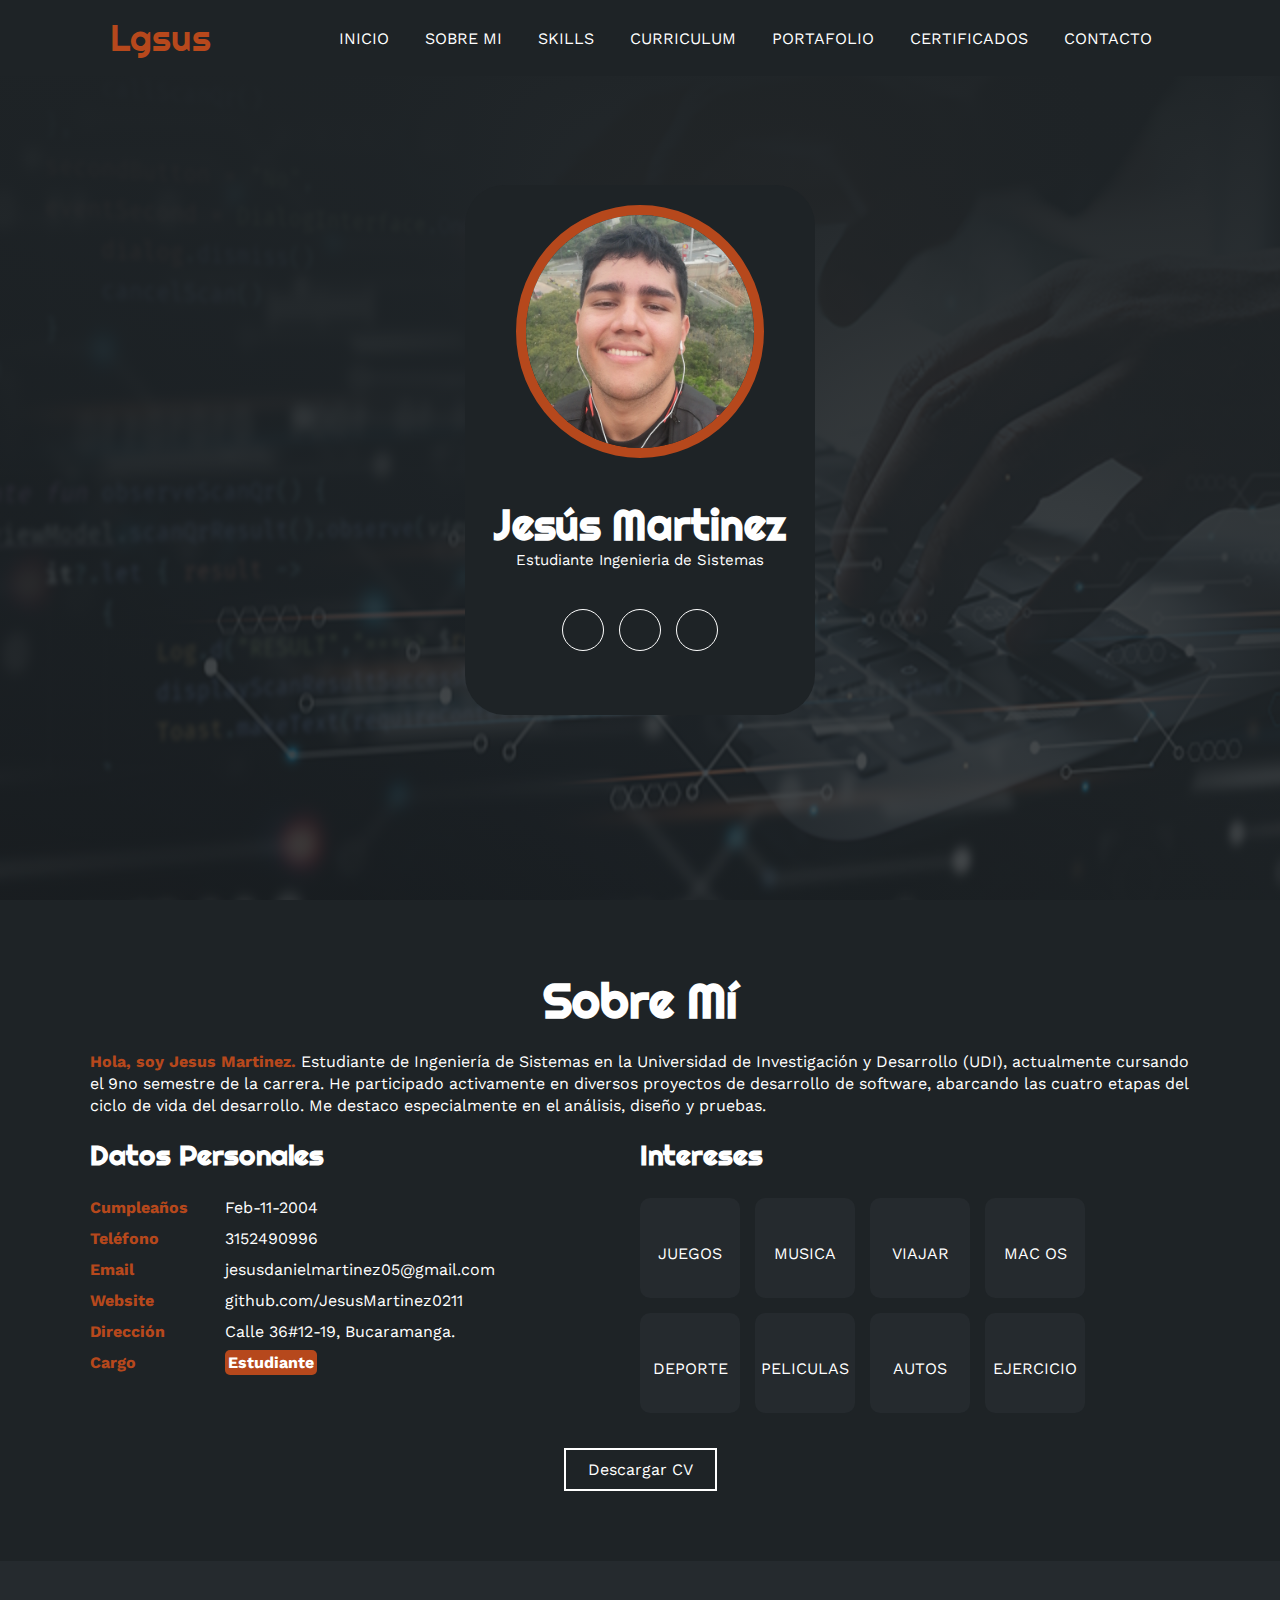
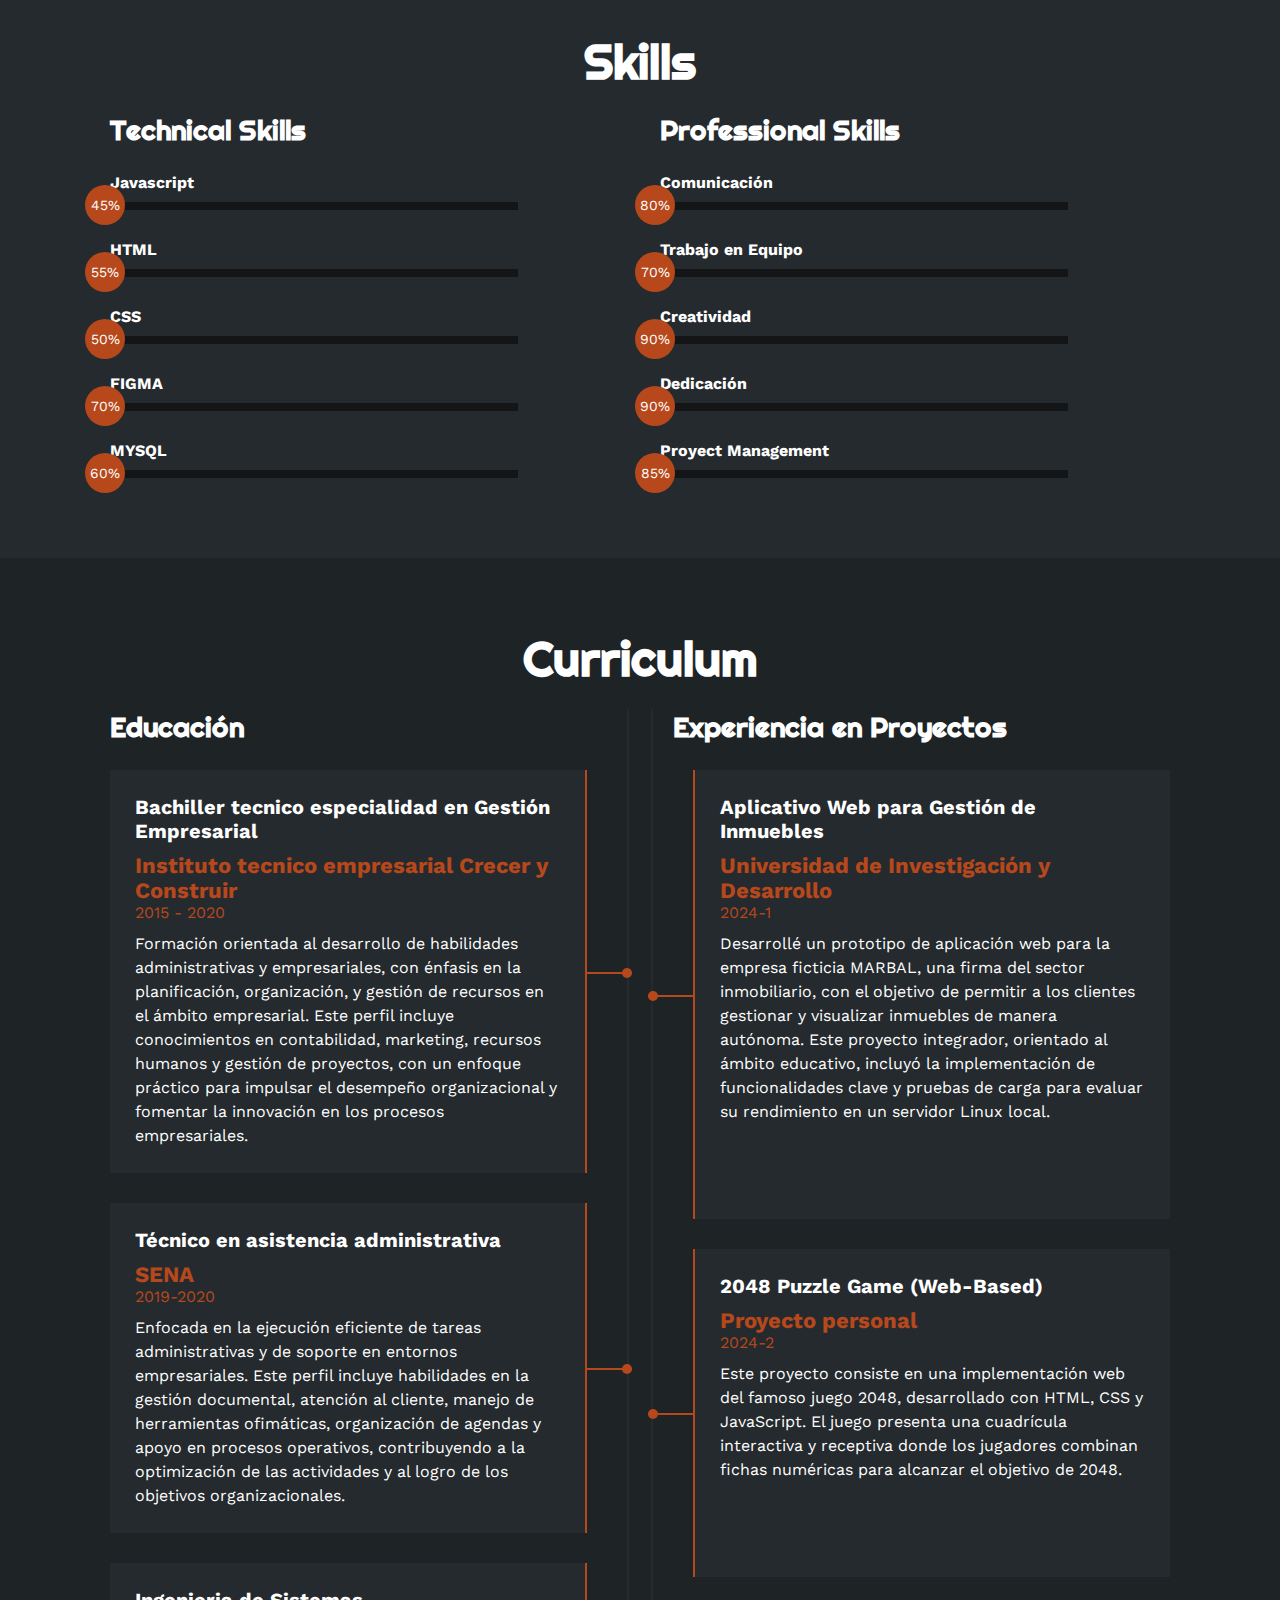
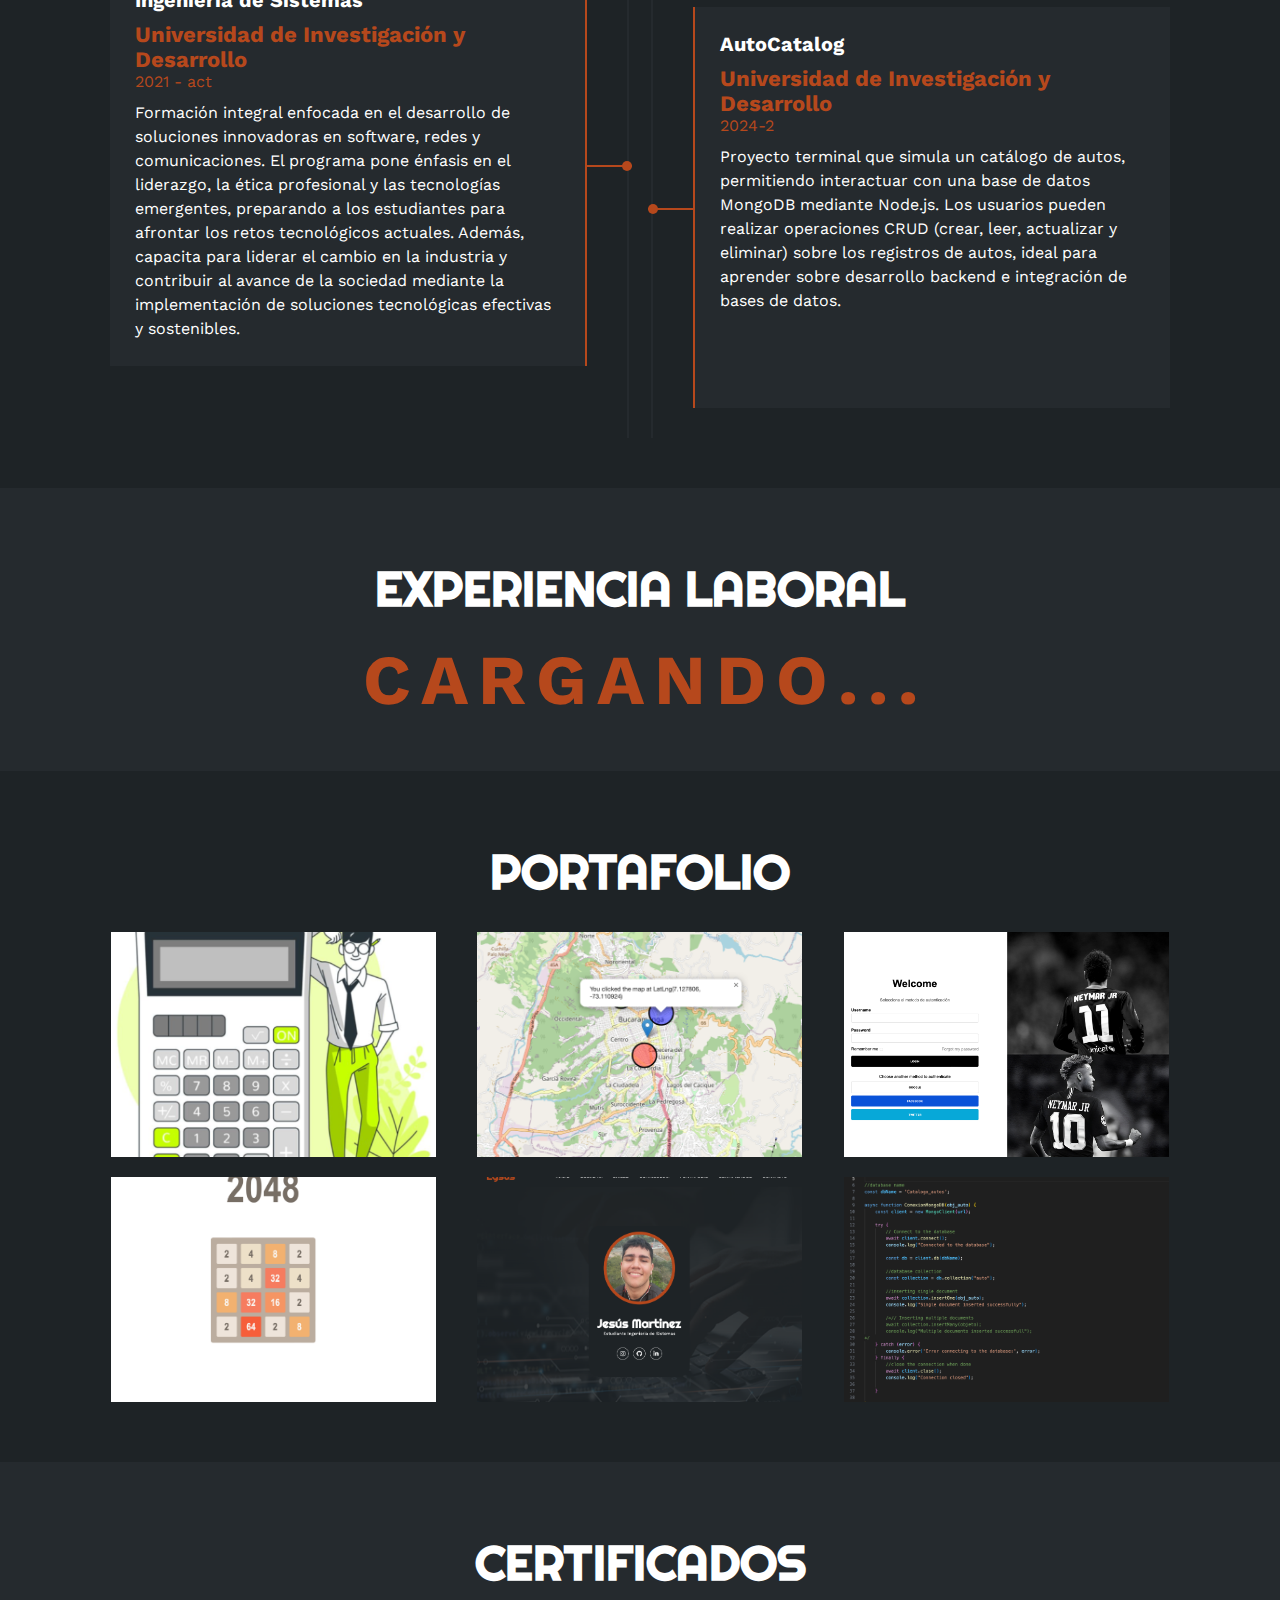
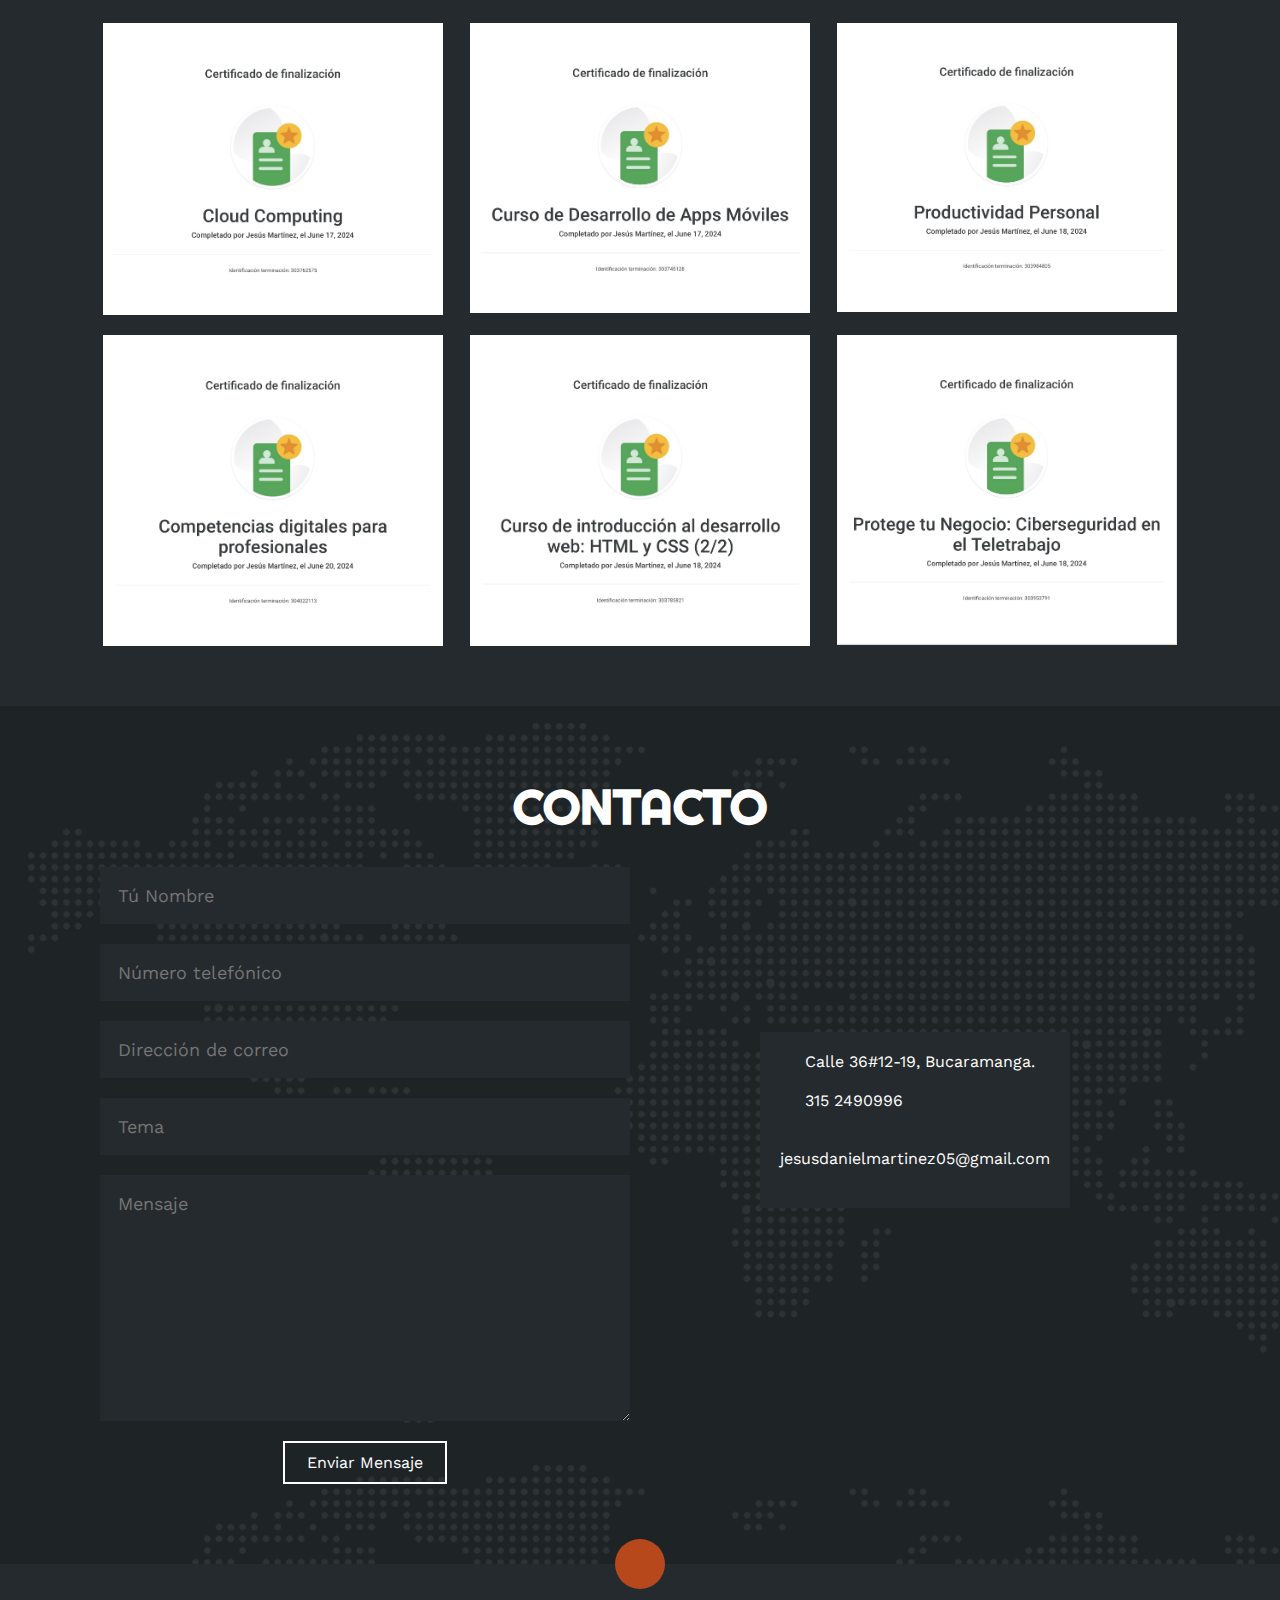
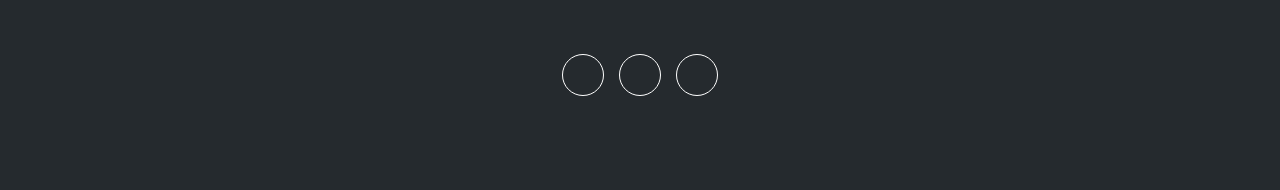
==== commit 2be33f45: "c" ====
--- a/src/index.html
+++ b/src/index.html
@@ -126,11 +126,14 @@
                     </div>
                 </div>
             </div>
-            <button>
-                Descargar CV <i class="fa-solid fa-download"></i>
-                <span class="overlay"></span>
-            </button>
-        </div>
+            <div class="button-container">
+                <button class="download-btn">
+                    <a href="Hoja de Vida Jesus Martinez.pdf" download="Hoja_de_Vida_Jesus_Martinez">
+                        Descargar CV <i class="fa-solid fa-download"></i>
+                    </a>
+                    <span class="overlay"></span>
+                </button>
+            </div>
     </section>
 
     <!-- SECCION SKILLS -->
@@ -240,7 +243,7 @@
                     <div class="item izq">
                         <h4>Bachiller tecnico especialidad en Gestión Empresarial</h4>
                         <span class="casa">Instituto tecnico empresarial Crecer y Construir</span>
-                        <span class="fecha">2010 - 2020</span>
+                        <span class="fecha">2015 - 2020</span>
                         <p>Formación orientada al desarrollo de habilidades administrativas y empresariales, con énfasis en la planificación, organización, y gestión de recursos en el ámbito empresarial. Este perfil incluye conocimientos en contabilidad, marketing, recursos humanos y gestión de proyectos, con un enfoque práctico para impulsar el desempeño organizacional y fomentar la innovación en los procesos empresariales.</p>
                         <div class="conectori">
                             <div class="circuloi"></div>
--- a/src/style.css
+++ b/src/style.css
@@ -182,7 +182,12 @@
     font-size: 30px;
     margin-bottom: 10px;
 }
-.sobremi button{
+.sobremi .button-container {
+    text-align: center;
+    margin-top: 20px;
+}
+
+.sobremi button {
     cursor: pointer;
     background-color: transparent;
     border: 2px solid #fff;
@@ -194,8 +199,16 @@
     color: #fff;
     position: relative;
     z-index: 10;
-}
-.sobremi button .overlay{
+    overflow: hidden; /* Necesario para el efecto del overlay */
+}
+
+.sobremi button a {
+    color: #fff;
+    text-decoration: none;
+    font-size: inherit;
+}
+
+.sobremi button .overlay {
     position: absolute;
     top: 0;
     left: 0;
@@ -205,7 +218,8 @@
     z-index: -1;
     transition: 1s;
 }
-.sobremi button:hover .overlay{
+
+.sobremi button:hover .overlay {
     width: 100%;
 }
 /* SECCION S K I L L S */
